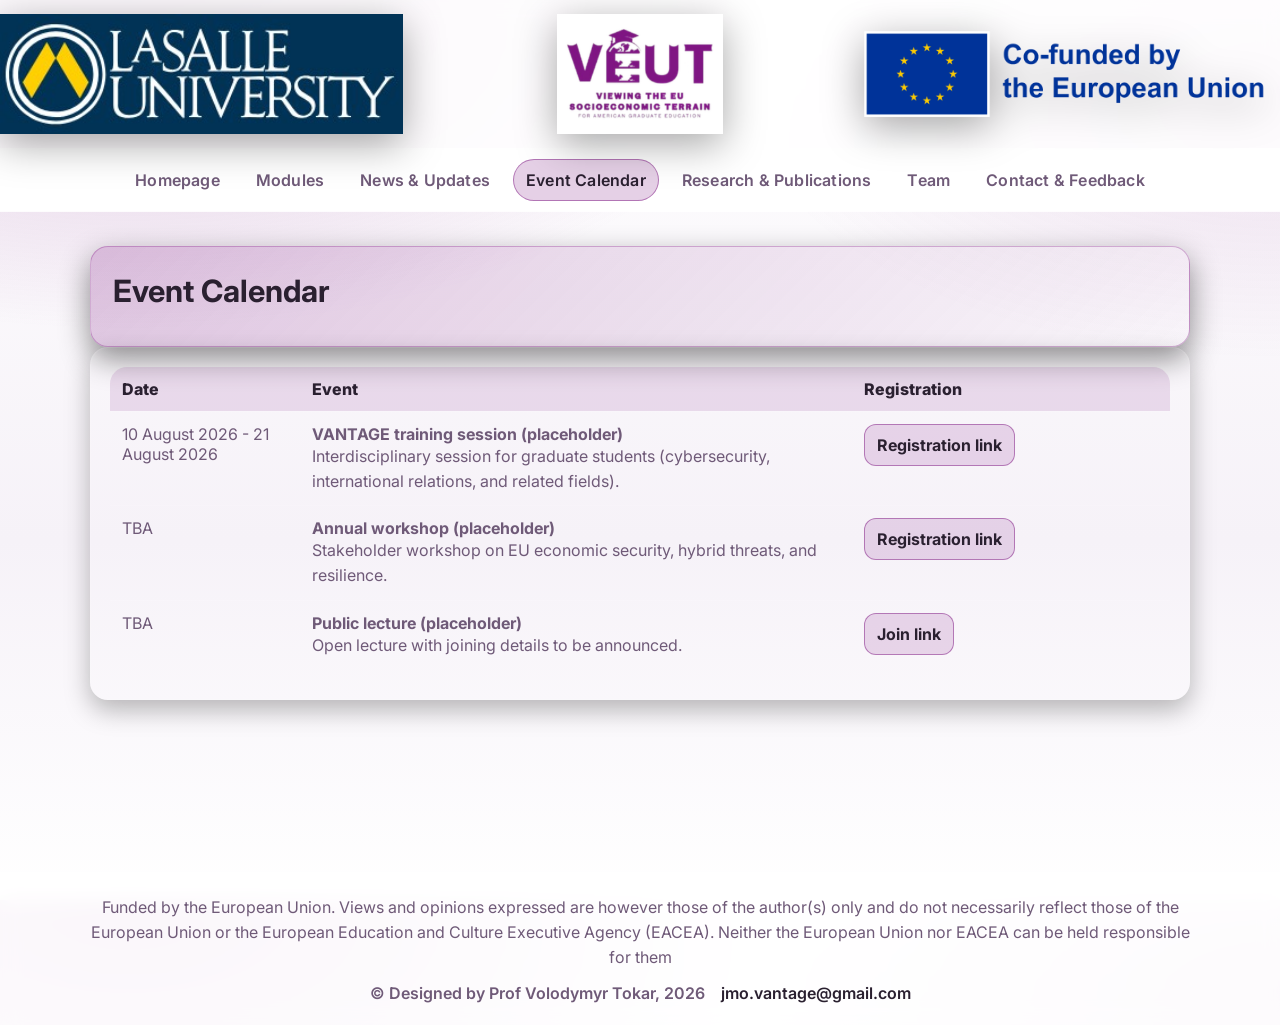
==== events.html @ 89fae19a "Update events.html" ====
<!doctype html>
<html lang="en">
<head>
  <meta charset="utf-8">
  <meta name="viewport" content="width=device-width, initial-scale=1">
  <meta name="description" content="VANTAGE project website">
  <title>Event Calendar | VANTAGE</title>
  <link rel="preconnect" href="https://fonts.googleapis.com">
  <link rel="preconnect" href="https://fonts.gstatic.com" crossorigin>
  <link href="https://fonts.googleapis.com/css2?family=Inter:wght@400;600;700&display=swap" rel="stylesheet">
  <link rel="stylesheet" href="assets/css/style.css">
</head>
<body>
  <a class="skip-link" href="#main">Skip to content</a>

  <header class="site-header" role="banner">
    <div class="logo-bar">
      <div class="logo-slot">
        <img src="assets/img/lasalle-logo.jpg" alt="La Salle University logo" class="logo-img logo-img--wide">
      </div>
      <div class="logo-slot logo-slot--center">
        <img src="assets/img/vantage-logo.png" alt="VANTAGE project logo" class="logo-img">
      </div>
      <div class="logo-slot logo-slot--right">
        <img src="assets/img/eu-cofunded.png" alt="Co-funded by the European Union" class="logo-img logo-img--wide">
      </div>
    </div>

    <nav class="top-nav" aria-label="Primary">
      <div class="nav__inner">
        <button class="nav__toggle" type="button" aria-expanded="false" aria-controls="navMenu">
          <span class="nav__toggle-lines" aria-hidden="true"></span>
          <span class="nav__toggle-text">Menu</span>
        </button>
        <div class="nav__menu" id="navMenu">
          <a class="nav__link" href="index.html">Homepage</a>
<a class="nav__link" href="modules.html">Modules</a>
<a class="nav__link" href="news.html">News & Updates</a>
<a class="nav__link is-active" href="events.html">Event Calendar</a>
<a class="nav__link" href="research.html">Research & Publications</a>
<a class="nav__link" href="team.html">Team</a>
<a class="nav__link" href="contact.html">Contact & Feedback</a>
        </div>
      </div>
    </nav>
  </header>

  <main id="main" class="main" role="main">
    <div class="container">
      
<section class="hero">
  <h1>Event Calendar</h1>
  <p class="subtitle">
    
  </p>
</section>

<div class="card">
  <table class="table" aria-label="Event list">
    <thead>
      <tr>
        <th style="width: 18%;">Date</th>
        <th style="width: 52%;">Event</th>
        <th style="width: 30%;">Registration</th>
      </tr>
    </thead>
    <tbody>
      <tr>
        <td>10 August 2026 - 21 August 2026</td>
        <td><strong>VANTAGE training session (placeholder)</strong><br><span class="small-note">Interdisciplinary session for graduate students (cybersecurity, international relations, and related fields).</span></td>
        <td><a class="btn" href="https://forms.gle/H6Cnt5Vc8naiUprv8" target="_blank">Registration link</a></td>
      </tr>
      <tr>
        <td>TBA</td>
        <td><strong>Annual workshop (placeholder)</strong><br><span class="small-note">Stakeholder workshop on EU economic security, hybrid threats, and resilience.</span></td>
        <td><a class="btn" href="#" onclick="return false;">Registration link</a></td>
      </tr>
      <tr>
        <td>TBA</td>
        <td><strong>Public lecture (placeholder)</strong><br><span class="small-note">Open lecture with joining details to be announced.</span></td>
        <td><a class="btn" href="#" onclick="return false;">Join link</a></td>
      </tr>
    </tbody>
  </table>
  <p class="small-note">
    
  </p>
</div>

    </div>
  </main>

  <footer class="site-footer" role="contentinfo">
    <div class="container">
      <p class="disclaimer">Funded by the European Union. Views and opinions expressed are however those of the author(s) only and do not necessarily reflect those of the European Union or the European Education and Culture Executive Agency (EACEA). Neither the European Union nor EACEA can be held responsible for them</p>
      <div class="footer-meta">
        <p class="footer-copy">© Designed by Prof Volodymyr Tokar, 2026</p>
        <p class="footer-email"><a href="mailto:jmo.vantage@gmail.com">jmo.vantage@gmail.com</a></p>
      </div>
    </div>
  </footer>

  <script src="assets/js/main.js" defer></script>
</body>
</html>
---- assets/css/style.css ----
:root{
  --magenta:#892A8D;
  --magenta-2: rgba(137,42,141,0.28);
  --magenta-3: rgba(137,42,141,0.14);
  --bg:#f6f2f8;
  --panel:#ffffff;
  --panel-2:#faf7fb;
  --text:#2a2030;
  --muted:#6f5a78;
  --line: rgba(255,255,255,0.10);
  --shadow: 0 12px 30px rgba(0,0,0,0.45);
  --radius: 18px;
  --maxw: 1100px;
}

*{ box-sizing:border-box; }
html,body{ height:100%; }
body{
  margin:0;
  font-family: Inter, system-ui, -apple-system, Segoe UI, Roboto, Arial, sans-serif;
  color: var(--text);
  background:
    radial-gradient(1200px 600px at 10% 0%, var(--magenta-2), transparent 55%),
    radial-gradient(900px 450px at 100% 10%, var(--magenta-3), transparent 60%),
    linear-gradient(180deg, #ffffff 0%, var(--bg) 60%, #ffffff 100%);
}

a{ color: var(--text); text-decoration: none; }
a:hover{ text-decoration: underline; }
a:focus-visible, button:focus-visible, input:focus-visible, textarea:focus-visible{
  outline: 3px solid rgba(137,42,141,0.75);
  outline-offset: 2px;
  border-radius: 10px;
}

.skip-link{
  position:absolute;
  left:-999px;
  top:auto;
  width:1px;height:1px;
  overflow:hidden;
}
.skip-link:focus{
  left:16px; top:16px;
  width:auto;height:auto;
  padding:10px 12px;
  background: var(--panel);
  border:1px solid var(--line);
  border-radius: 12px;
  z-index: 9999;
}

.container{
  width: min(var(--maxw), calc(100% - 32px));
  margin: 0 auto;
}

.site-header{
  position: sticky;
  top: 0;
  z-index: 1000;
  background: rgba(255,255,255,0.85);
  backdrop-filter: blur(10px);
  border-bottom: 1px solid var(--line);
}

.logo-bar{
  display:grid;
  grid-template-columns: 1fr 1fr 1fr;
  gap: 10px;
  align-items:center;
  padding: 14px 0;
}
.logo-slot{
  display:flex;
  align-items:center;
  justify-content:flex-start;
}
.logo-slot--center{ justify-content:center; }
.logo-slot--right{ justify-content:flex-end; }

.logo-img{
  height: 120px;
  width: auto;
  max-width: 100%;
  object-fit: contain;
  filter: drop-shadow(0 10px 20px rgba(0,0,0,0.35));
}
.logo-img--wide{ height: 120px; }

.top-nav{
  border-top: 1px solid var(--line);
  background: rgba(255,255,255,0.9);
}
.nav__inner{
  width: min(var(--maxw), calc(100% - 32px));
  margin: 0 auto;
  display:flex;
  align-items:center;
  justify-content: space-between;
  gap: 12px;
  padding: 10px 0;
}
.nav__toggle{
  display:none;
  align-items:center;
  gap: 10px;
  background: transparent;
  border: 1px solid var(--line);
  color: var(--text);
  padding: 10px 12px;
  border-radius: 999px;
  cursor:pointer;
}
.nav__toggle-lines{
  width: 18px;
  height: 12px;
  display:inline-block;
  position: relative;
}
.nav__toggle-lines::before,
.nav__toggle-lines::after{
  content:"";
  position:absolute;
  left:0;
  right:0;
  height:2px;
  background: var(--text);
  border-radius: 999px;
}
.nav__toggle-lines::before{ top:0; }
.nav__toggle-lines::after{ bottom:0; }
.nav__toggle-text{ font-weight:600; font-size: 0.95rem; }

.nav__menu{
  display:flex;
  flex-wrap: wrap;
  gap: 10px;
  align-items:center;
  justify-content:center;
  width: 100%;
}
.nav__link{
  display:inline-flex;
  align-items:center;
  justify-content:center;
  padding: 10px 12px;
  border-radius: 999px;
  border: 1px solid transparent;
  color: var(--muted);
  font-weight: 600;
  letter-spacing: 0.2px;
  transition: transform .12s ease, background .12s ease, border-color .12s ease, color .12s ease;
}
.nav__link:hover{
  text-decoration:none;
  background: rgba(137,42,141,0.16);
  border-color: rgba(137,42,141,0.40);
  color: var(--text);
  transform: translateY(-1px);
}
.nav__link.is-active{
  background: rgba(137,42,141,0.22);
  border-color: rgba(137,42,141,0.55);
  color: var(--text);
}

.main{
  padding: 34px 0 46px;
  min-height: calc(100vh - 240px);
}

.hero{
  background: linear-gradient(135deg, rgba(137,42,141,0.25), rgba(255,255,255,0.04));
  border: 1px solid rgba(137,42,141,0.35);
  border-radius: var(--radius);
  padding: 26px 22px;
  box-shadow: var(--shadow);
}
.hero h1{
  margin:0 0 10px;
  font-size: clamp(1.35rem, 2.4vw, 2.1rem);
  line-height: 1.2;
}
.hero .subtitle{
  margin: 0;
  color: var(--muted);
  font-size: 1.02rem;
  line-height: 1.55;
}
.badges{
  display:flex;
  flex-wrap: wrap;
  gap: 10px;
  margin-top: 14px;
}
.badge{
  display:inline-flex;
  padding: 8px 10px;
  border-radius: 999px;
  border: 1px solid var(--line);
  background: rgba(255,255,255,0.03);
  color: var(--muted);
  font-weight: 600;
  font-size: 0.9rem;
}

.grid{
  display:grid;
  grid-template-columns: repeat(12, 1fr);
  gap: 16px;
  margin-top: 16px;
}
.card{
  grid-column: span 12;
  background: rgba(255,255,255,0.03);
  border: 1px solid var(--line);
  border-radius: var(--radius);
  padding: 18px 18px;
  box-shadow: 0 10px 26px rgba(0,0,0,0.28);
}
.card h2{
  margin: 0 0 10px;
  font-size: 1.2rem;
}
.card p{ margin: 0 0 10px; color: var(--muted); line-height: 1.6; }
.card ul{ margin: 10px 0 0 18px; color: var(--muted); line-height: 1.6; }

@media (min-width: 880px){
  .card.span-6{ grid-column: span 6; }
  .card.span-7{ grid-column: span 7; }
  .card.span-5{ grid-column: span 5; }
  .card.span-4{ grid-column: span 4; }
  .card.span-8{ grid-column: span 8; }
}

.section-title{
  margin: 26px 0 12px;
  font-size: 1.25rem;
}

.hr{
  border: none;
  height: 1px;
  background: var(--line);
  margin: 18px 0;
}

.btn-row{
  display:flex;
  flex-wrap: wrap;
  gap: 10px;
  margin-top: 12px;
}
.btn{
  display:inline-flex;
  align-items:center;
  justify-content:center;
  padding: 10px 12px;
  border-radius: 12px;
  border: 1px solid rgba(137,42,141,0.55);
  background: rgba(137,42,141,0.16);
  color: var(--text);
  font-weight: 700;
  cursor:pointer;
  transition: transform .12s ease, background .12s ease, border-color .12s ease;
}
.btn:hover{
  text-decoration:none;
  transform: translateY(-1px);
  background: rgba(137,42,141,0.24);
  border-color: rgba(137,42,141,0.75);
}

.pill{
  display:inline-flex;
  align-items:center;
  gap: 8px;
  padding: 9px 12px;
  border-radius: 999px;
  border: 1px solid var(--line);
  background: rgba(255,255,255,0.03);
  color: var(--muted);
  font-weight: 600;
}

.accordion{
  display:flex;
  flex-direction: column;
  gap: 12px;
}
.acc-item{
  border: 1px solid var(--line);
  border-radius: var(--radius);
  background: rgba(255,255,255,0.03);
  overflow:hidden;
}
.acc-btn{
  width:100%;
  text-align:left;
  background: transparent;
  border: none;
  color: var(--text);
  padding: 16px 16px;
  cursor:pointer;
  display:flex;
  align-items:flex-start;
  justify-content: space-between;
  gap: 12px;
}
.acc-title{
  font-weight: 800;
  letter-spacing: 0.2px;
}
.acc-meta{
  color: var(--muted);
  font-weight: 600;
  margin-top: 6px;
}
.acc-icon{
  flex: 0 0 auto;
  width: 34px;
  height: 34px;
  border-radius: 999px;
  border: 1px solid rgba(137,42,141,0.55);
  background: rgba(137,42,141,0.14);
  display:grid;
  place-items:center;
}
.acc-panel{
  padding: 0 16px 16px;
  color: var(--muted);
  line-height: 1.6;
  display:none;
}
.acc-item.is-open .acc-panel{ display:block; }
.acc-item.is-open .acc-icon{ background: rgba(137,42,141,0.22); }

.kv{
  display:grid;
  grid-template-columns: 1fr;
  gap: 10px;
}
.kv .key{ color: var(--muted); font-weight: 700; }
.kv .val{ color: var(--text); font-weight: 600; }

.table{
  width:100%;
  border-collapse: collapse;
  border: 1px solid var(--line);
  border-radius: var(--radius);
  overflow:hidden;
}
.table th, .table td{
  padding: 12px 12px;
  border-bottom: 1px solid var(--line);
  vertical-align: top;
}
.table th{
  text-align:left;
  color: var(--text);
  background: rgba(137,42,141,0.14);
  font-weight: 800;
}
.table td{ color: var(--muted); }
.table tr:last-child td{ border-bottom: none; }

.profile{
  display:grid;
  grid-template-columns: 100px 1fr;
  gap: 14px;
  align-items:start;
}
.profile img{
  width: 100px;
  height: 100px;
  border-radius: 18px;
  object-fit: cover;
  border: 1px solid rgba(255,255,255,0.16);
  box-shadow: 0 10px 24px rgba(0,0,0,0.25);
}
.profile h3{ margin:0 0 6px; }
.profile p{ margin:0 0 10px; color: var(--muted); line-height: 1.6; }

.form{
  display:grid;
  gap: 12px;
  margin-top: 10px;
}
.field label{
  display:block;
  margin-bottom: 6px;
  color: var(--muted);
  font-weight: 700;
}
.field input, .field textarea{
  width:100%;
  padding: 12px 12px;
  border-radius: 14px;
  border: 1px solid var(--line);
  background: rgba(255,255,255,0.03);
  color: var(--text);
}
.field textarea{ min-height: 140px; resize: vertical; }

.site-footer{
  border-top: 1px solid var(--line);
  background: rgba(255,255,255,0.85);
  backdrop-filter: blur(10px);
  padding: 22px 0;
}
.disclaimer{
  margin:0 0 14px;
  color: var(--muted);
  line-height: 1.55;
  text-align:center;
}
.footer-meta{
  display:flex;
  flex-wrap: wrap;
  justify-content: center;
  gap: 16px;
  align-items:center;
}
.footer-copy, .footer-email{
  margin:0;
  color: var(--muted);
  font-weight: 600;
}
.footer-email a{ color: var(--text); text-decoration: none; }
.footer-email a:hover{ text-decoration: underline; }

@media (max-width: 820px){
  .logo-img{ height: 96px; }
  .logo-img--wide{ height: 96px; }
  .nav__toggle{ display:inline-flex; }
  .nav__menu{
    display:none;
    width: 100%;
    padding-top: 10px;
    justify-content:flex-start;
  }
  .nav__menu.is-open{ display:flex; }
  .nav__inner{ flex-wrap: wrap; }
}

.small-note{ color: var(--muted); margin-top: 8px; line-height: 1.55; }
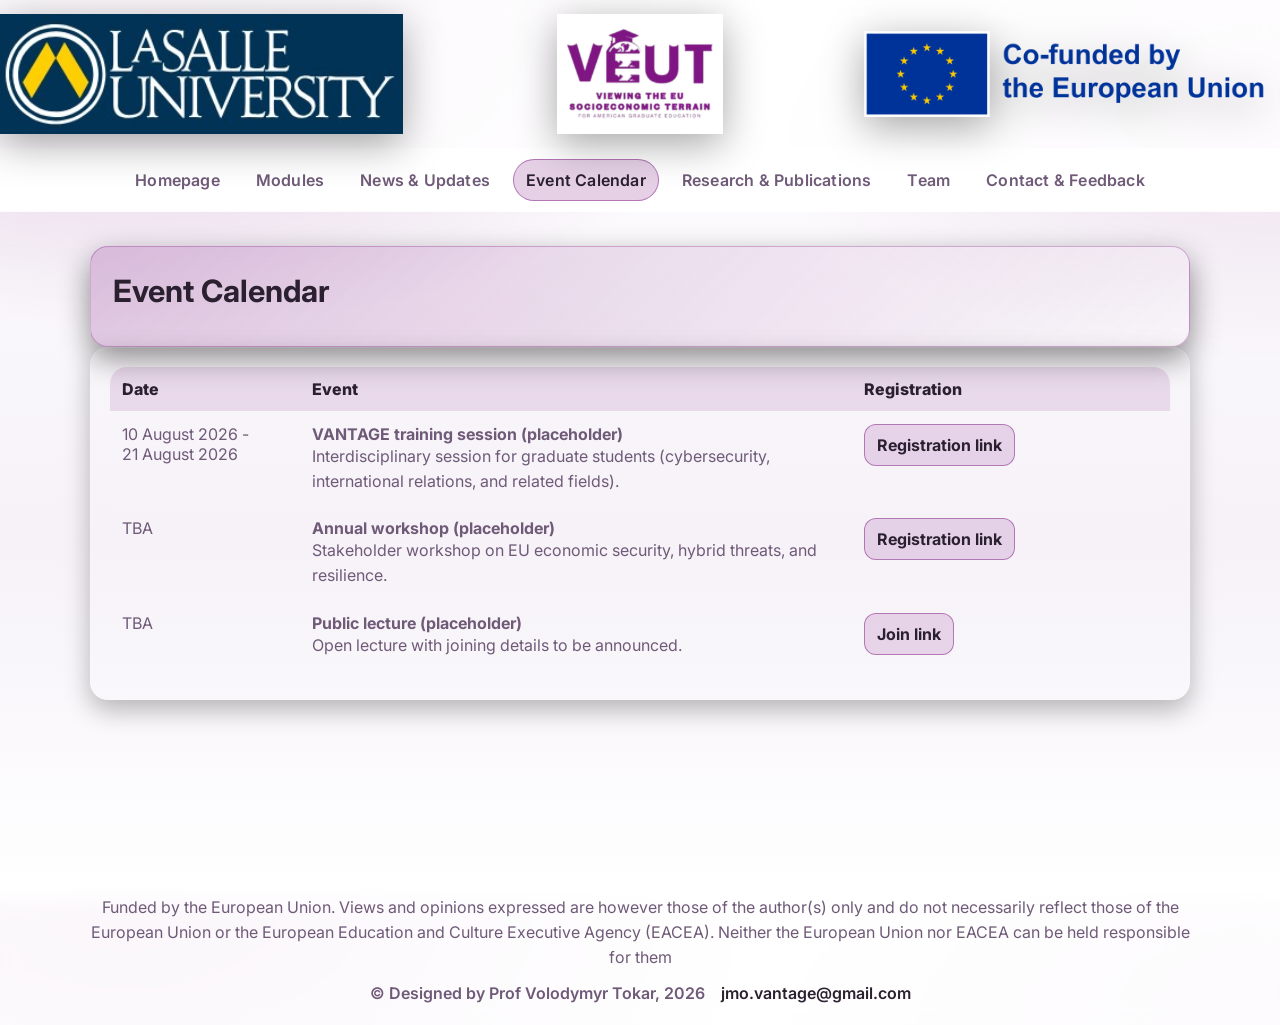
==== commit ccf67ca7: "Update events.html" ====
--- a/events.html
+++ b/events.html
@@ -66,7 +66,7 @@
     </thead>
     <tbody>
       <tr>
-        <td>10 August 2026 - 21 August 2026</td>
+        <td>10 August 2026 -<br>21 August 2026</td>
         <td><strong>VANTAGE training session (placeholder)</strong><br><span class="small-note">Interdisciplinary session for graduate students (cybersecurity, international relations, and related fields).</span></td>
         <td><a class="btn" href="https://forms.gle/H6Cnt5Vc8naiUprv8" target="_blank">Registration link</a></td>
       </tr>
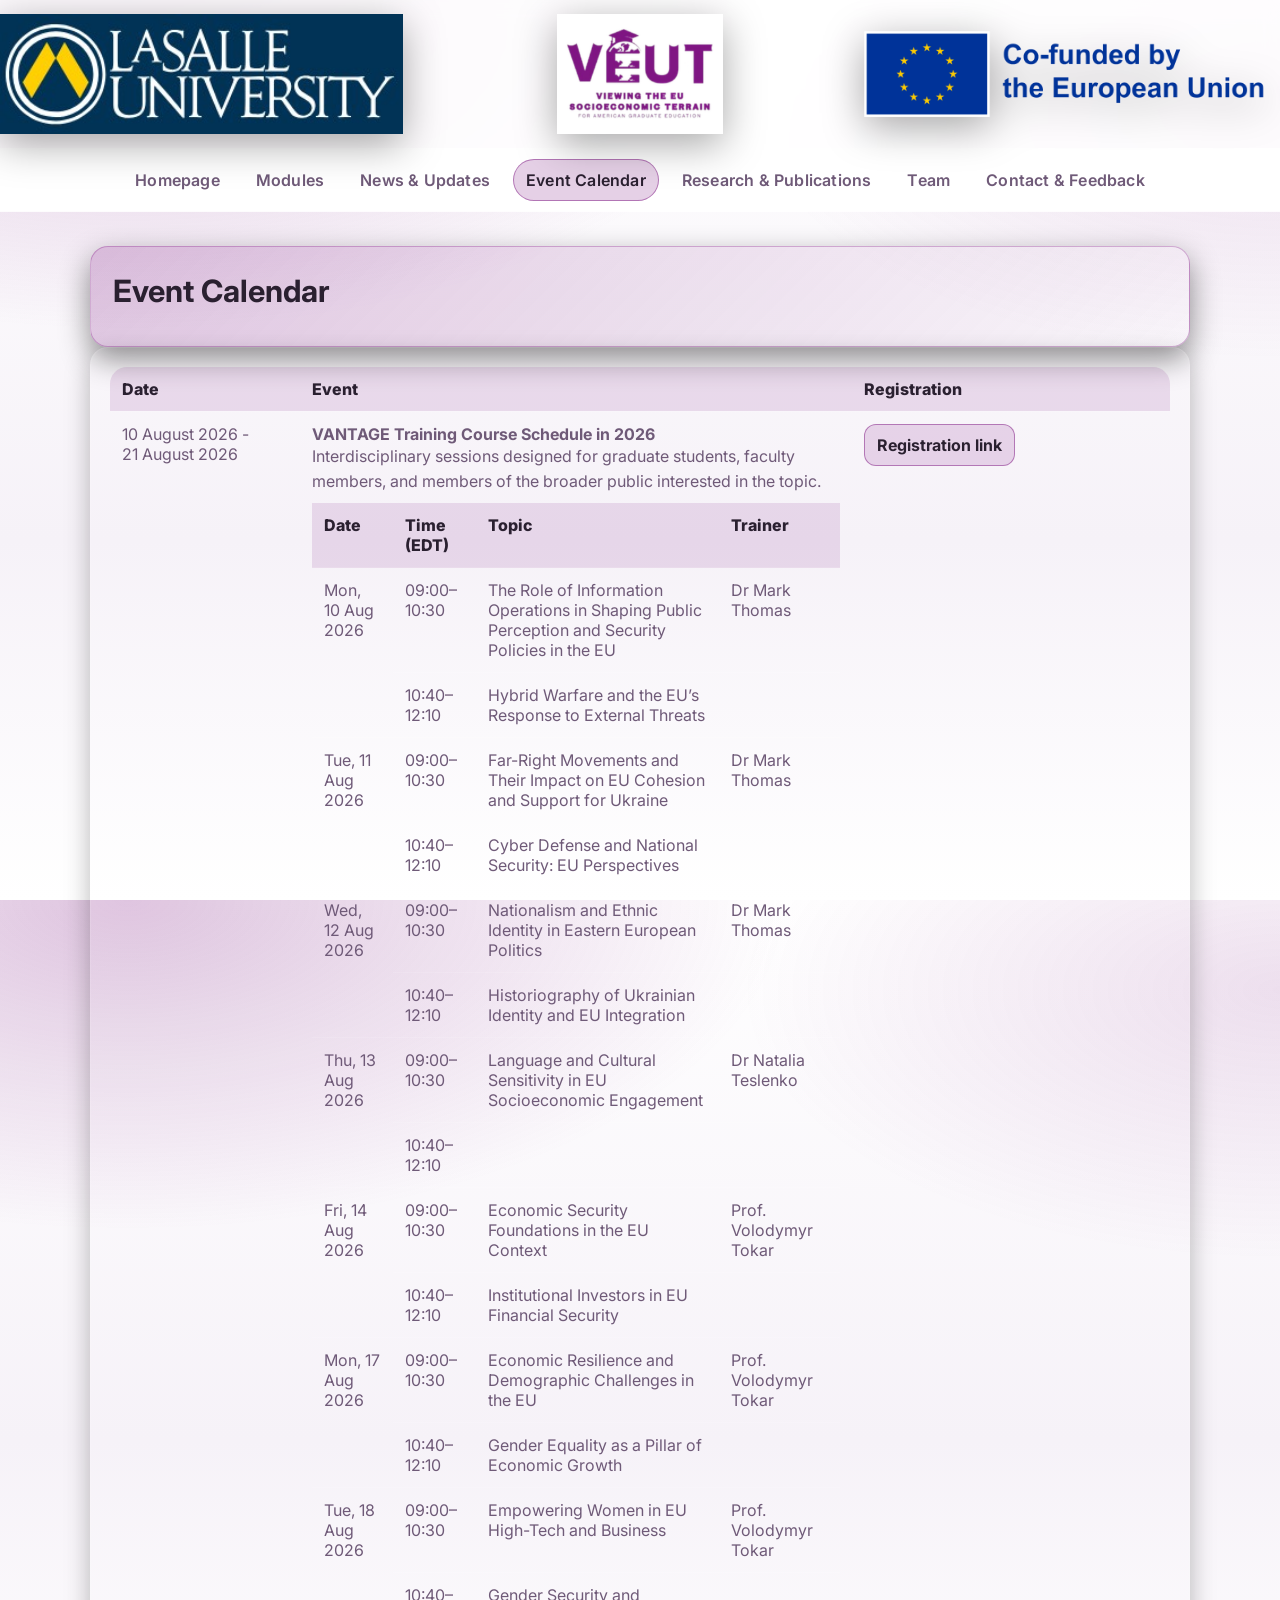
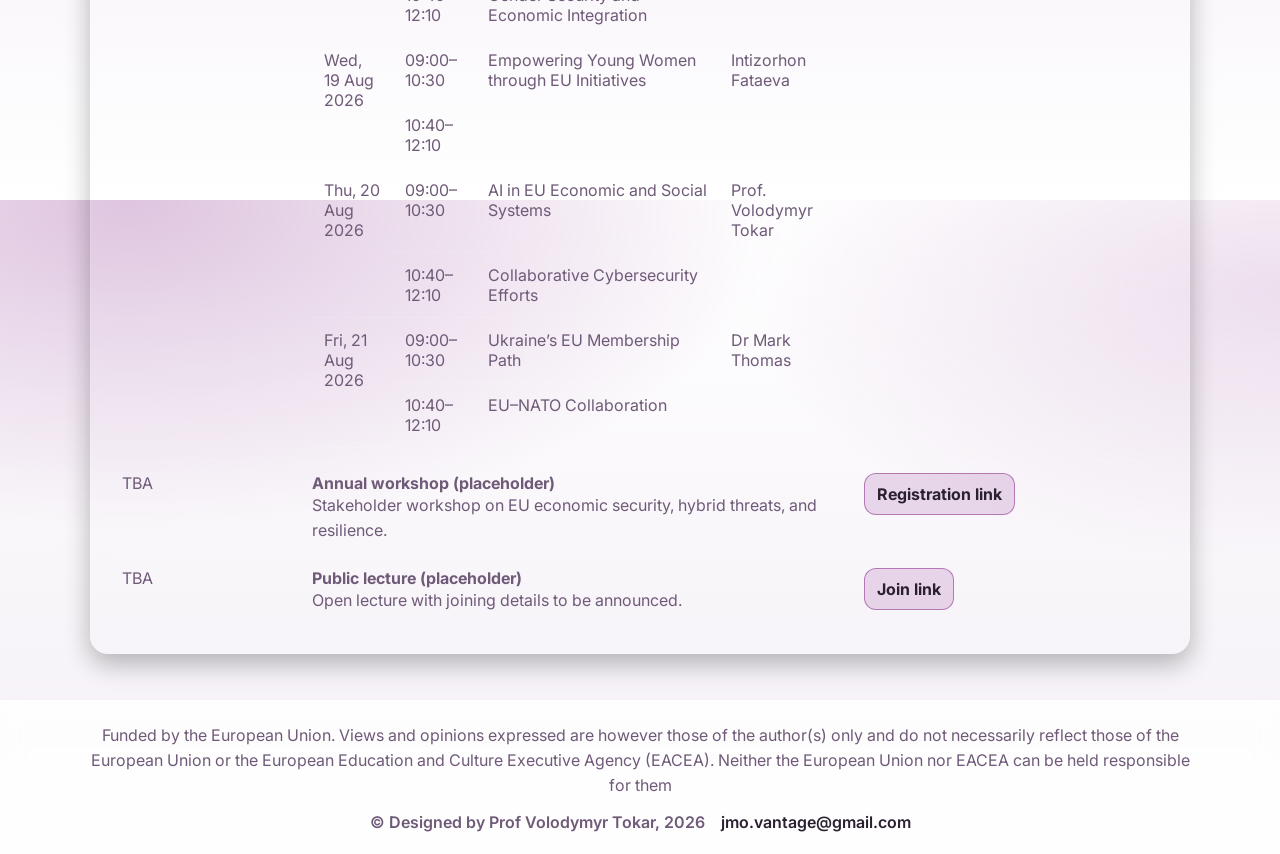
==== commit 0ed79715: "Update events.html" ====
--- a/events.html
+++ b/events.html
@@ -67,7 +67,141 @@
     <tbody>
       <tr>
         <td>10 August 2026 -<br>21 August 2026</td>
-        <td><strong>VANTAGE training session (placeholder)</strong><br><span class="small-note">Interdisciplinary session for graduate students (cybersecurity, international relations, and related fields).</span></td>
+        <td>
+  <strong>VANTAGE Training Course Schedule in 2026</strong><br>
+  <span class="small-note">Interdisciplinary sessions designed for graduate students, faculty members, and members of the broader public interested in the topic.</span>
+
+  <table style="width:100%; margin-top:10px; border-collapse:collapse;">
+    <tr>
+      <th>Date</th>
+      <th>Time (EDT)</th>
+      <th>Topic</th>
+      <th>Trainer</th>
+    </tr>
+
+    <tr>
+      <td rowspan="2">Mon, 10 Aug 2026</td>
+      <td>09:00–10:30</td>
+      <td>The Role of Information Operations in Shaping Public Perception and Security Policies in the EU</td>
+      <td>Dr Mark Thomas</td>
+    </tr>
+    <tr>
+      <td>10:40–12:10</td>
+      <td>Hybrid Warfare and the EU’s Response to External Threats</td>
+      <td></td>
+    </tr>
+
+    <tr>
+      <td rowspan="2">Tue, 11 Aug 2026</td>
+      <td>09:00–10:30</td>
+      <td>Far-Right Movements and Their Impact on EU Cohesion and Support for Ukraine</td>
+      <td>Dr Mark Thomas</td>
+    </tr>
+    <tr>
+      <td>10:40–12:10</td>
+      <td>Cyber Defense and National Security: EU Perspectives</td>
+      <td></td>
+    </tr>
+
+    <tr>
+      <td rowspan="2">Wed, 12 Aug 2026</td>
+      <td>09:00–10:30</td>
+      <td>Nationalism and Ethnic Identity in Eastern European Politics</td>
+      <td>Dr Mark Thomas</td>
+    </tr>
+    <tr>
+      <td>10:40–12:10</td>
+      <td>Historiography of Ukrainian Identity and EU Integration</td>
+      <td></td>
+    </tr>
+
+    <tr>
+      <td rowspan="2">Thu, 13 Aug 2026</td>
+      <td>09:00–10:30</td>
+      <td>Language and Cultural Sensitivity in EU Socioeconomic Engagement</td>
+      <td>Dr Natalia Teslenko</td>
+    </tr>
+    <tr>
+      <td>10:40–12:10</td>
+      <td></td>
+      <td></td>
+    </tr>
+
+    <tr>
+      <td rowspan="2">Fri, 14 Aug 2026</td>
+      <td>09:00–10:30</td>
+      <td>Economic Security Foundations in the EU Context</td>
+      <td>Prof. Volodymyr Tokar</td>
+    </tr>
+    <tr>
+      <td>10:40–12:10</td>
+      <td>Institutional Investors in EU Financial Security</td>
+      <td></td>
+    </tr>
+
+    <tr>
+      <td rowspan="2">Mon, 17 Aug 2026</td>
+      <td>09:00–10:30</td>
+      <td>Economic Resilience and Demographic Challenges in the EU</td>
+      <td>Prof. Volodymyr Tokar</td>
+    </tr>
+    <tr>
+      <td>10:40–12:10</td>
+      <td>Gender Equality as a Pillar of Economic Growth</td>
+      <td></td>
+    </tr>
+
+    <tr>
+      <td rowspan="2">Tue, 18 Aug 2026</td>
+      <td>09:00–10:30</td>
+      <td>Empowering Women in EU High-Tech and Business</td>
+      <td>Prof. Volodymyr Tokar</td>
+    </tr>
+    <tr>
+      <td>10:40–12:10</td>
+      <td>Gender Security and Economic Integration</td>
+      <td></td>
+    </tr>
+
+    <tr>
+      <td rowspan="2">Wed, 19 Aug 2026</td>
+      <td>09:00–10:30</td>
+      <td>Empowering Young Women through EU Initiatives</td>
+      <td>Intizorhon Fataeva</td>
+    </tr>
+    <tr>
+      <td>10:40–12:10</td>
+      <td></td>
+      <td></td>
+    </tr>
+
+    <tr>
+      <td rowspan="2">Thu, 20 Aug 2026</td>
+      <td>09:00–10:30</td>
+      <td>AI in EU Economic and Social Systems</td>
+      <td>Prof. Volodymyr Tokar</td>
+    </tr>
+    <tr>
+      <td>10:40–12:10</td>
+      <td>Collaborative Cybersecurity Efforts</td>
+      <td></td>
+    </tr>
+
+    <tr>
+      <td rowspan="2">Fri, 21 Aug 2026</td>
+      <td>09:00–10:30</td>
+      <td>Ukraine’s EU Membership Path</td>
+      <td>Dr Mark Thomas</td>
+    </tr>
+    <tr>
+      <td>10:40–12:10</td>
+      <td>EU–NATO Collaboration</td>
+      <td></td>
+    </tr>
+
+  </table>
+</td>
+     
         <td><a class="btn" href="https://forms.gle/H6Cnt5Vc8naiUprv8" target="_blank">Registration link</a></td>
       </tr>
       <tr>
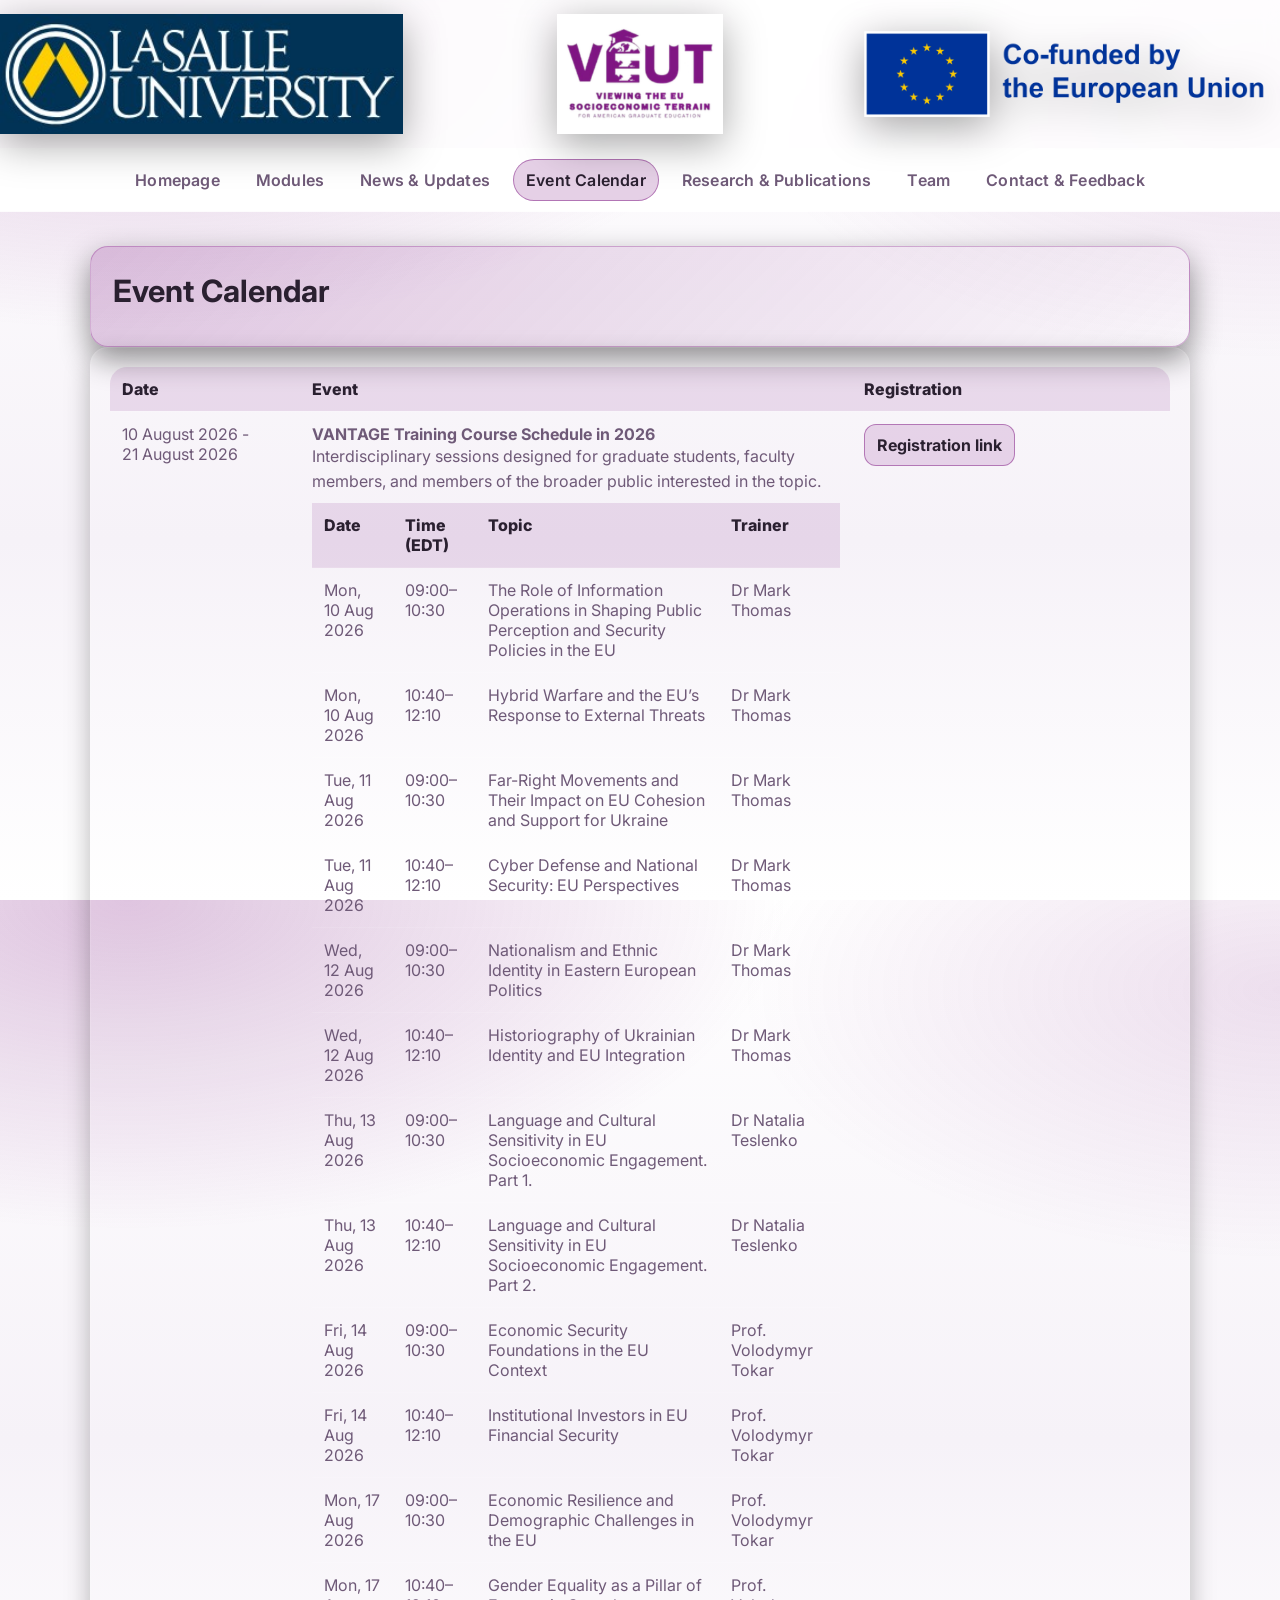
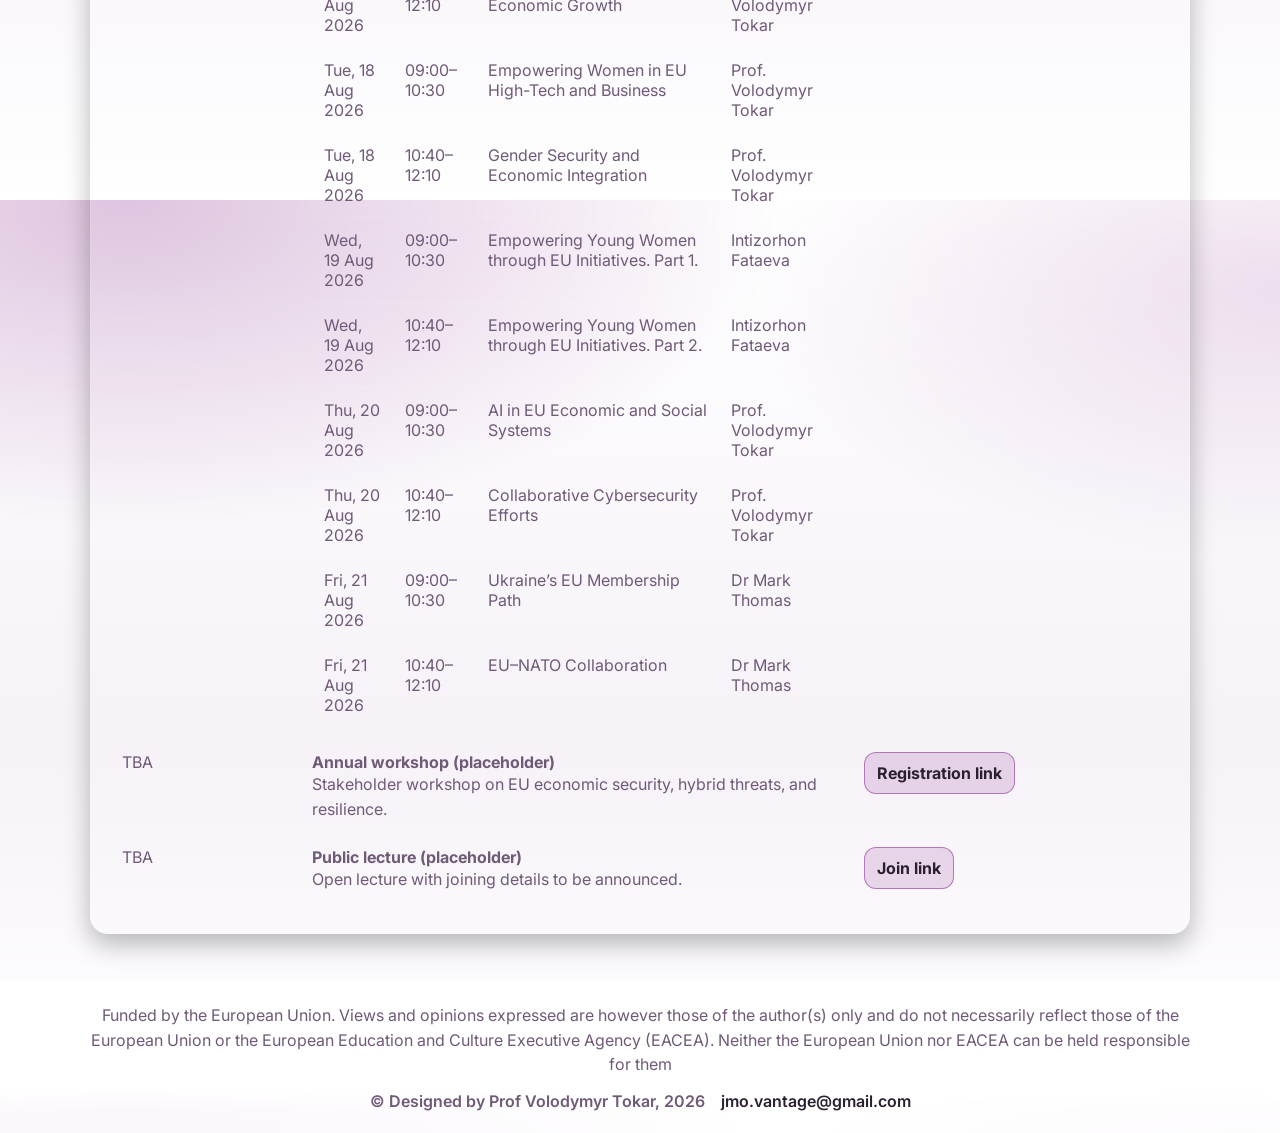
==== commit 65336580: "Update events.html" ====
--- a/events.html
+++ b/events.html
@@ -80,123 +80,133 @@
     </tr>
 
     <tr>
-      <td rowspan="2">Mon, 10 Aug 2026</td>
+      <td>Mon, 10 Aug 2026</td>
       <td>09:00–10:30</td>
       <td>The Role of Information Operations in Shaping Public Perception and Security Policies in the EU</td>
       <td>Dr Mark Thomas</td>
     </tr>
     <tr>
+      <td>Mon, 10 Aug 2026</td>
       <td>10:40–12:10</td>
       <td>Hybrid Warfare and the EU’s Response to External Threats</td>
-      <td></td>
-    </tr>
-
-    <tr>
-      <td rowspan="2">Tue, 11 Aug 2026</td>
+      <td>Dr Mark Thomas</td>
+    </tr>
+
+    <tr>
+      <td>Tue, 11 Aug 2026</td>
       <td>09:00–10:30</td>
       <td>Far-Right Movements and Their Impact on EU Cohesion and Support for Ukraine</td>
       <td>Dr Mark Thomas</td>
     </tr>
     <tr>
+      <td>Tue, 11 Aug 2026</td>
       <td>10:40–12:10</td>
       <td>Cyber Defense and National Security: EU Perspectives</td>
-      <td></td>
-    </tr>
-
-    <tr>
-      <td rowspan="2">Wed, 12 Aug 2026</td>
+      <td>Dr Mark Thomas</td>
+    </tr>
+
+    <tr>
+      <td>Wed, 12 Aug 2026</td>
       <td>09:00–10:30</td>
       <td>Nationalism and Ethnic Identity in Eastern European Politics</td>
       <td>Dr Mark Thomas</td>
     </tr>
     <tr>
+      <td>Wed, 12 Aug 2026</td>
       <td>10:40–12:10</td>
       <td>Historiography of Ukrainian Identity and EU Integration</td>
-      <td></td>
-    </tr>
-
-    <tr>
-      <td rowspan="2">Thu, 13 Aug 2026</td>
-      <td>09:00–10:30</td>
-      <td>Language and Cultural Sensitivity in EU Socioeconomic Engagement</td>
+      <td>Dr Mark Thomas</td>
+    </tr>
+
+    <tr>
+      <td>Thu, 13 Aug 2026</td>
+      <td>09:00–10:30</td>
+      <td>Language and Cultural Sensitivity in EU Socioeconomic Engagement. Part 1. </td>
       <td>Dr Natalia Teslenko</td>
     </tr>
     <tr>
-      <td>10:40–12:10</td>
-      <td></td>
-      <td></td>
-    </tr>
-
-    <tr>
-      <td rowspan="2">Fri, 14 Aug 2026</td>
+      <td>Thu, 13 Aug 2026</td>
+      <td>10:40–12:10</td>
+      <td>Language and Cultural Sensitivity in EU Socioeconomic Engagement. Part 2.</td>
+      <td>Dr Natalia Teslenko</td>
+    </tr>
+
+    <tr>
+      <td>Fri, 14 Aug 2026</td>
       <td>09:00–10:30</td>
       <td>Economic Security Foundations in the EU Context</td>
       <td>Prof. Volodymyr Tokar</td>
     </tr>
     <tr>
+      <td>Fri, 14 Aug 2026</td>
       <td>10:40–12:10</td>
       <td>Institutional Investors in EU Financial Security</td>
-      <td></td>
-    </tr>
-
-    <tr>
-      <td rowspan="2">Mon, 17 Aug 2026</td>
+      <td>Prof. Volodymyr Tokar</td>
+    </tr>
+
+    <tr>
+      <td>Mon, 17 Aug 2026</td>
       <td>09:00–10:30</td>
       <td>Economic Resilience and Demographic Challenges in the EU</td>
       <td>Prof. Volodymyr Tokar</td>
     </tr>
     <tr>
+      <td>Mon, 17 Aug 2026</td>
       <td>10:40–12:10</td>
       <td>Gender Equality as a Pillar of Economic Growth</td>
-      <td></td>
-    </tr>
-
-    <tr>
-      <td rowspan="2">Tue, 18 Aug 2026</td>
+      <td>Prof. Volodymyr Tokar</td>
+    </tr>
+
+    <tr>
+      <td>Tue, 18 Aug 2026</td>
       <td>09:00–10:30</td>
       <td>Empowering Women in EU High-Tech and Business</td>
       <td>Prof. Volodymyr Tokar</td>
     </tr>
     <tr>
+      <td>Tue, 18 Aug 2026</td>
       <td>10:40–12:10</td>
       <td>Gender Security and Economic Integration</td>
-      <td></td>
-    </tr>
-
-    <tr>
-      <td rowspan="2">Wed, 19 Aug 2026</td>
-      <td>09:00–10:30</td>
-      <td>Empowering Young Women through EU Initiatives</td>
+      <td>Prof. Volodymyr Tokar</td>
+    </tr>
+
+    <tr>
+      <td>Wed, 19 Aug 2026</td>
+      <td>09:00–10:30</td>
+      <td>Empowering Young Women through EU Initiatives. Part 1.</td>
       <td>Intizorhon Fataeva</td>
     </tr>
     <tr>
-      <td>10:40–12:10</td>
-      <td></td>
-      <td></td>
-    </tr>
-
-    <tr>
-      <td rowspan="2">Thu, 20 Aug 2026</td>
+      <td>Wed, 19 Aug 2026</td>
+      <td>10:40–12:10</td>
+      <td>Empowering Young Women through EU Initiatives. Part 2.</td>
+      <td>Intizorhon Fataeva</td>
+    </tr>
+
+    <tr>
+      <td>Thu, 20 Aug 2026</td>
       <td>09:00–10:30</td>
       <td>AI in EU Economic and Social Systems</td>
       <td>Prof. Volodymyr Tokar</td>
     </tr>
     <tr>
+      <td>Thu, 20 Aug 2026</td>
       <td>10:40–12:10</td>
       <td>Collaborative Cybersecurity Efforts</td>
-      <td></td>
-    </tr>
-
-    <tr>
-      <td rowspan="2">Fri, 21 Aug 2026</td>
+      <td>Prof. Volodymyr Tokar</td>
+    </tr>
+
+    <tr>
+      <td>Fri, 21 Aug 2026</td>
       <td>09:00–10:30</td>
       <td>Ukraine’s EU Membership Path</td>
       <td>Dr Mark Thomas</td>
     </tr>
     <tr>
+      <td>Fri, 21 Aug 2026</td>
       <td>10:40–12:10</td>
       <td>EU–NATO Collaboration</td>
-      <td></td>
+      <td>Dr Mark Thomas</td>
     </tr>
 
   </table>
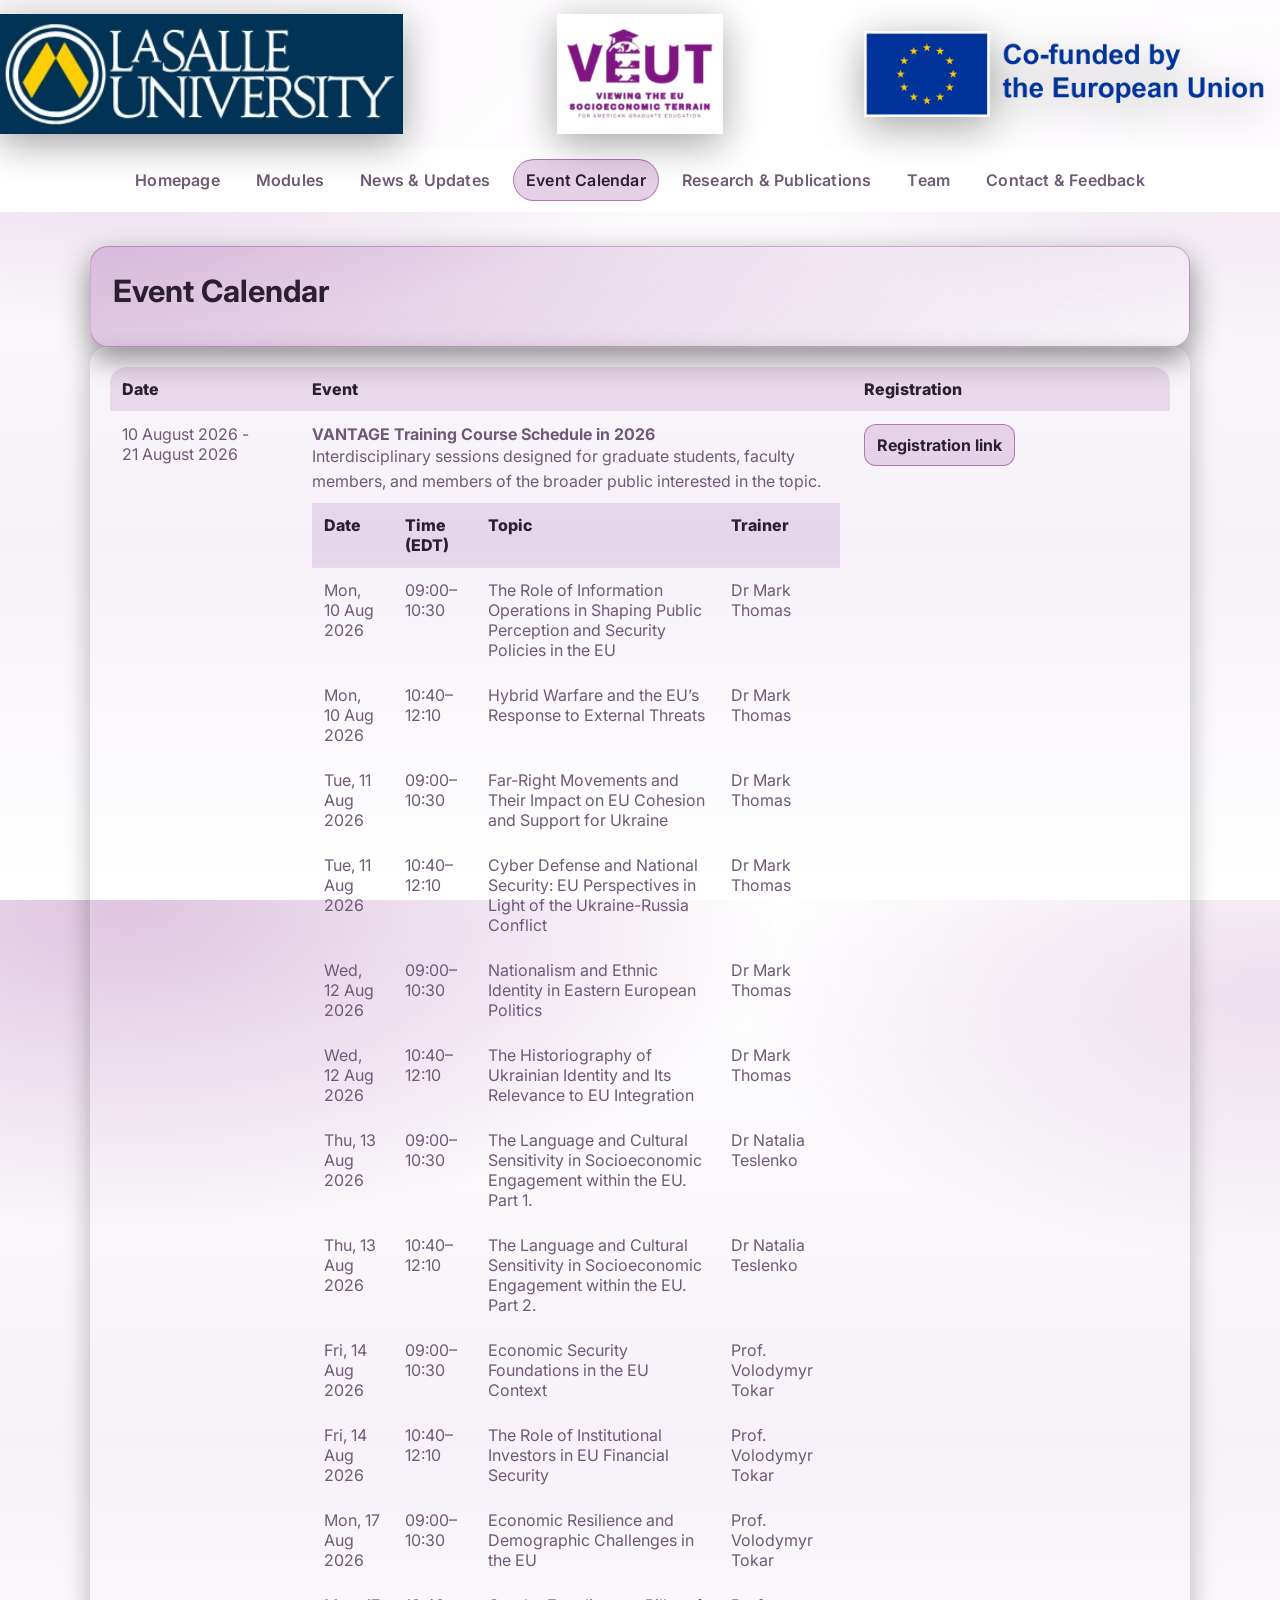
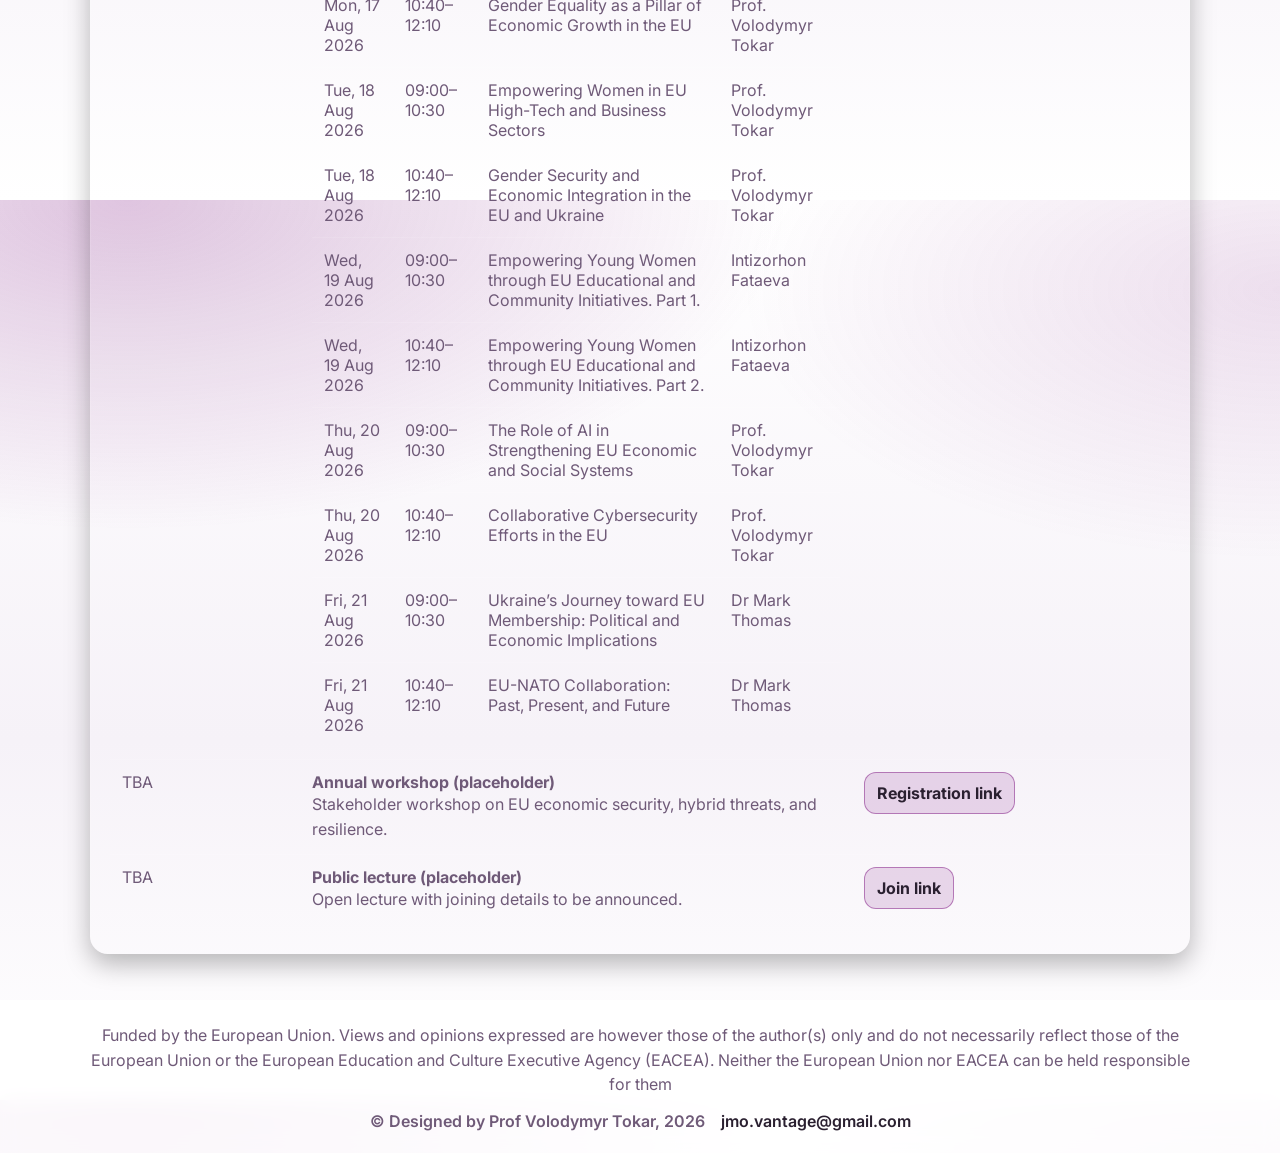
==== commit 1b82b1d7: "Update events.html" ====
--- a/events.html
+++ b/events.html
@@ -101,7 +101,7 @@
     <tr>
       <td>Tue, 11 Aug 2026</td>
       <td>10:40–12:10</td>
-      <td>Cyber Defense and National Security: EU Perspectives</td>
+      <td>Cyber Defense and National Security: EU Perspectives in Light of the Ukraine-Russia Conflict</td>
       <td>Dr Mark Thomas</td>
     </tr>
 
@@ -114,20 +114,20 @@
     <tr>
       <td>Wed, 12 Aug 2026</td>
       <td>10:40–12:10</td>
-      <td>Historiography of Ukrainian Identity and EU Integration</td>
+      <td>The Historiography of Ukrainian Identity and Its Relevance to EU Integration</td>
       <td>Dr Mark Thomas</td>
     </tr>
 
     <tr>
       <td>Thu, 13 Aug 2026</td>
       <td>09:00–10:30</td>
-      <td>Language and Cultural Sensitivity in EU Socioeconomic Engagement. Part 1. </td>
+      <td>The Language and Cultural Sensitivity in Socioeconomic Engagement within the EU. Part 1. </td>
       <td>Dr Natalia Teslenko</td>
     </tr>
     <tr>
       <td>Thu, 13 Aug 2026</td>
       <td>10:40–12:10</td>
-      <td>Language and Cultural Sensitivity in EU Socioeconomic Engagement. Part 2.</td>
+      <td>The Language and Cultural Sensitivity in Socioeconomic Engagement within the EU. Part 2.</td>
       <td>Dr Natalia Teslenko</td>
     </tr>
 
@@ -140,7 +140,7 @@
     <tr>
       <td>Fri, 14 Aug 2026</td>
       <td>10:40–12:10</td>
-      <td>Institutional Investors in EU Financial Security</td>
+      <td>The Role of Institutional Investors in EU Financial Security</td>
       <td>Prof. Volodymyr Tokar</td>
     </tr>
 
@@ -153,59 +153,59 @@
     <tr>
       <td>Mon, 17 Aug 2026</td>
       <td>10:40–12:10</td>
-      <td>Gender Equality as a Pillar of Economic Growth</td>
+      <td>Gender Equality as a Pillar of Economic Growth in the EU</td>
       <td>Prof. Volodymyr Tokar</td>
     </tr>
 
     <tr>
       <td>Tue, 18 Aug 2026</td>
       <td>09:00–10:30</td>
-      <td>Empowering Women in EU High-Tech and Business</td>
+      <td>Empowering Women in EU High-Tech and Business Sectors</td>
       <td>Prof. Volodymyr Tokar</td>
     </tr>
     <tr>
       <td>Tue, 18 Aug 2026</td>
       <td>10:40–12:10</td>
-      <td>Gender Security and Economic Integration</td>
+      <td>Gender Security and Economic Integration in the EU and Ukraine</td>
       <td>Prof. Volodymyr Tokar</td>
     </tr>
 
     <tr>
       <td>Wed, 19 Aug 2026</td>
       <td>09:00–10:30</td>
-      <td>Empowering Young Women through EU Initiatives. Part 1.</td>
+      <td>Empowering Young Women through EU Educational and Community Initiatives. Part 1.</td>
       <td>Intizorhon Fataeva</td>
     </tr>
     <tr>
       <td>Wed, 19 Aug 2026</td>
       <td>10:40–12:10</td>
-      <td>Empowering Young Women through EU Initiatives. Part 2.</td>
+      <td>Empowering Young Women through EU Educational and Community Initiatives. Part 2.</td>
       <td>Intizorhon Fataeva</td>
     </tr>
 
     <tr>
       <td>Thu, 20 Aug 2026</td>
       <td>09:00–10:30</td>
-      <td>AI in EU Economic and Social Systems</td>
+      <td>The Role of AI in Strengthening EU Economic and Social Systems</td>
       <td>Prof. Volodymyr Tokar</td>
     </tr>
     <tr>
       <td>Thu, 20 Aug 2026</td>
       <td>10:40–12:10</td>
-      <td>Collaborative Cybersecurity Efforts</td>
+      <td>Collaborative Cybersecurity Efforts in the EU</td>
       <td>Prof. Volodymyr Tokar</td>
     </tr>
 
     <tr>
       <td>Fri, 21 Aug 2026</td>
       <td>09:00–10:30</td>
-      <td>Ukraine’s EU Membership Path</td>
+      <td>Ukraine’s Journey toward EU Membership: Political and Economic Implications</td>
       <td>Dr Mark Thomas</td>
     </tr>
     <tr>
       <td>Fri, 21 Aug 2026</td>
       <td>10:40–12:10</td>
-      <td>EU–NATO Collaboration</td>
+      <td>EU-NATO Collaboration: Past, Present, and Future</td>
       <td>Dr Mark Thomas</td>
     </tr>
 
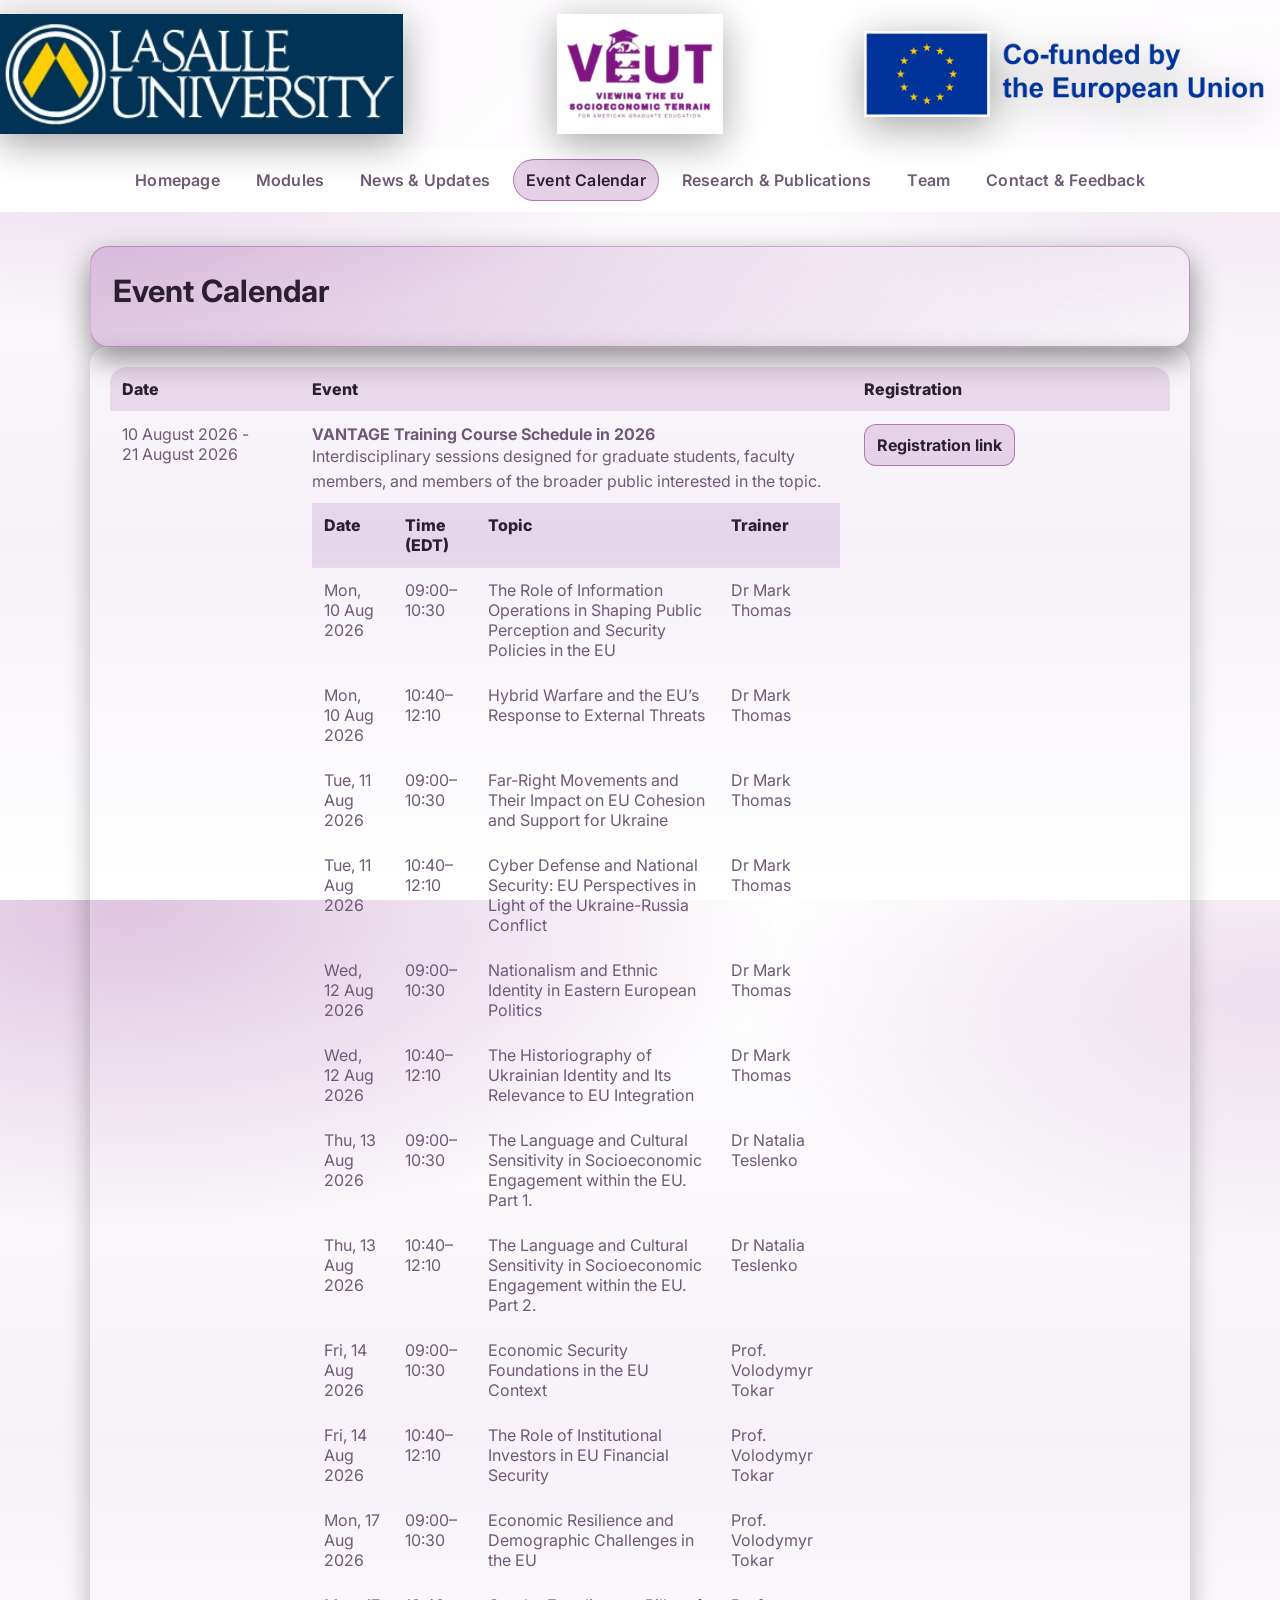
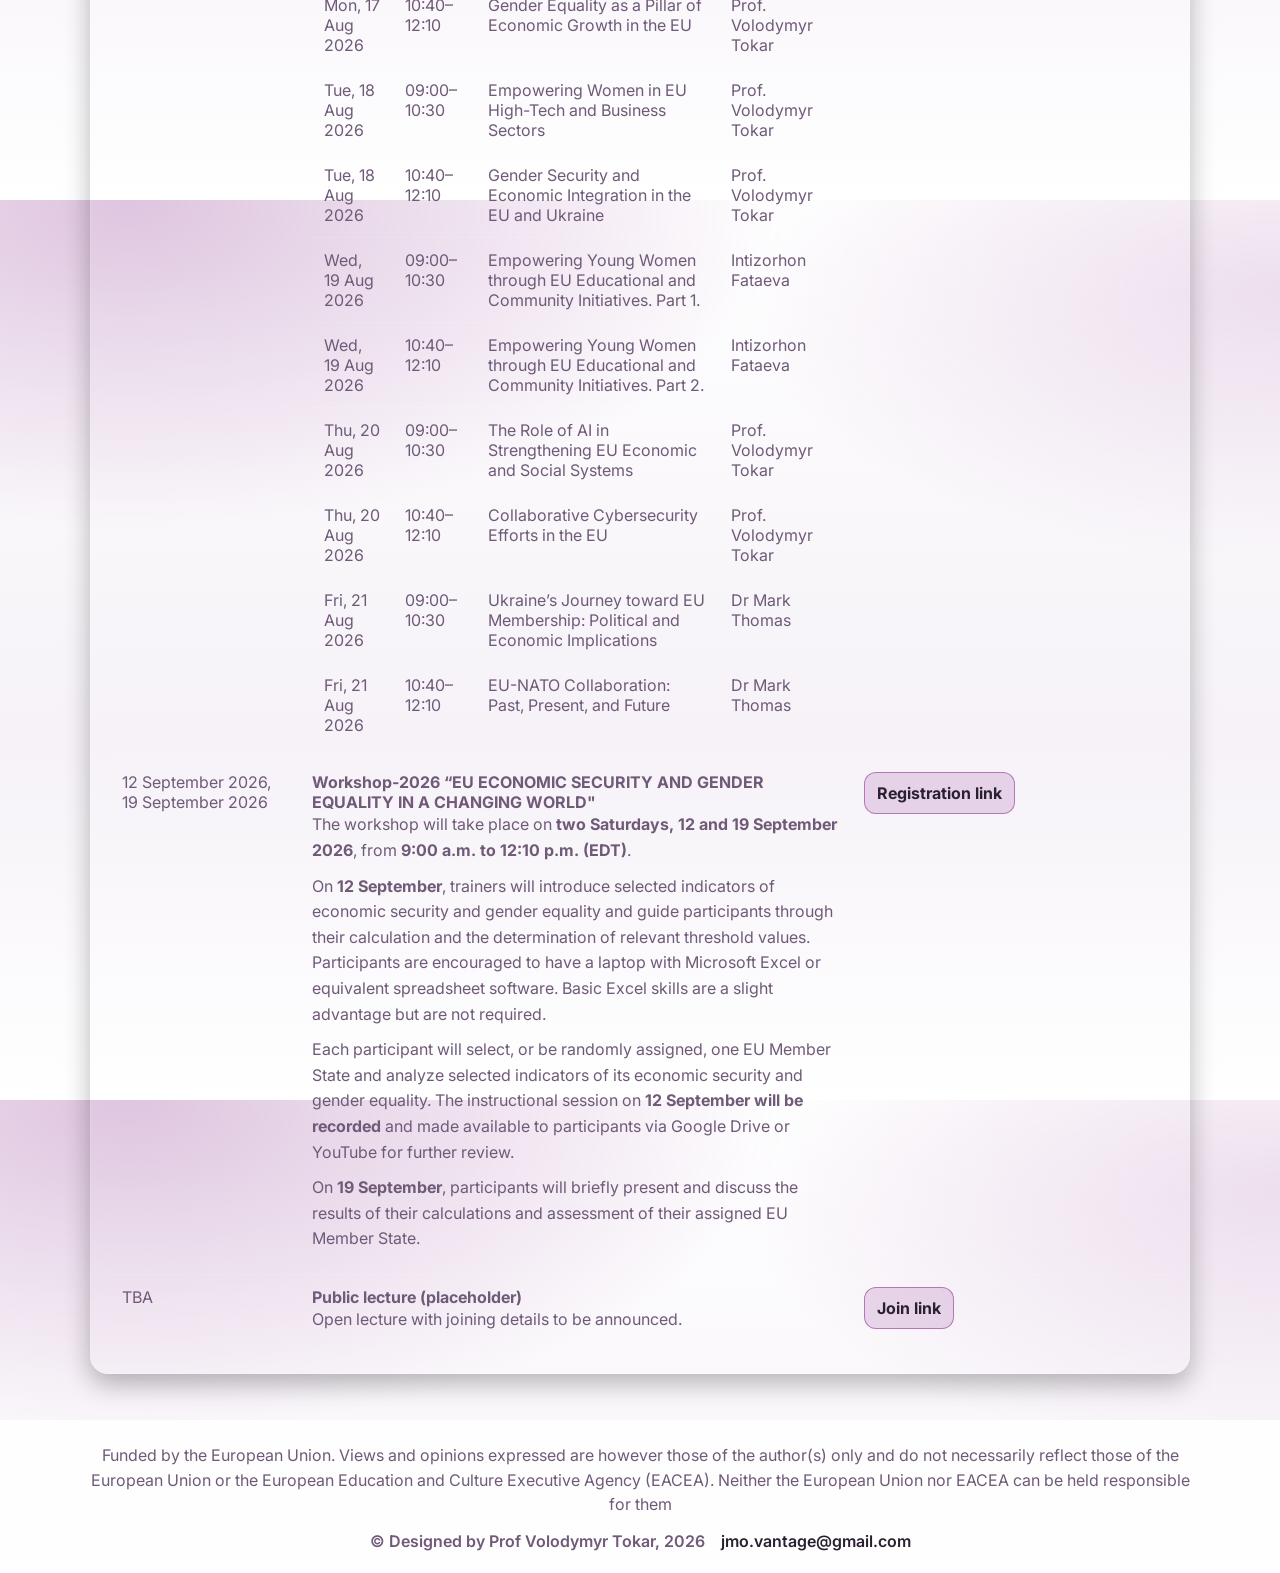
==== commit 1778212c: "Update events.html" ====
--- a/events.html
+++ b/events.html
@@ -215,9 +215,23 @@
         <td><a class="btn" href="https://forms.gle/H6Cnt5Vc8naiUprv8" target="_blank">Registration link</a></td>
       </tr>
       <tr>
-        <td>TBA</td>
-        <td><strong>Annual workshop (placeholder)</strong><br><span class="small-note">Stakeholder workshop on EU economic security, hybrid threats, and resilience.</span></td>
-        <td><a class="btn" href="#" onclick="return false;">Registration link</a></td>
+        <td>12 September 2026, <br>19 September 2026</td>
+        <td><strong>Workshop-2026 “EU ECONOMIC SECURITY AND GENDER EQUALITY IN A CHANGING WORLD"</strong><br><span class="small-note"><p>
+    The workshop will take place on <strong>two Saturdays, 12 and 19 September 2026</strong>, from 
+    <strong>9:00 a.m. to 12:10 p.m. (EDT)</strong>.
+  </p>
+  <p>
+    On <strong>12 September</strong>, trainers will introduce selected indicators of economic security and gender equality and guide participants through their calculation and the determination of relevant threshold values. 
+    Participants are encouraged to have a laptop with Microsoft Excel or equivalent spreadsheet software. Basic Excel skills are a slight advantage but are not required.
+  </p>
+  <p>
+    Each participant will select, or be randomly assigned, one EU Member State and analyze selected indicators of its economic security and gender equality. 
+    The instructional session on <strong>12 September will be recorded</strong> and made available to participants via Google Drive or YouTube for further review.
+  </p>
+  <p>
+    On <strong>19 September</strong>, participants will briefly present and discuss the results of their calculations and assessment of their assigned EU Member State.
+  </p></span></td>
+        <td><a class="btn" href="https://forms.gle/SKXvuRUFAwDNxpt87" target="_blank">Registration link</a></td>
       </tr>
       <tr>
         <td>TBA</td>
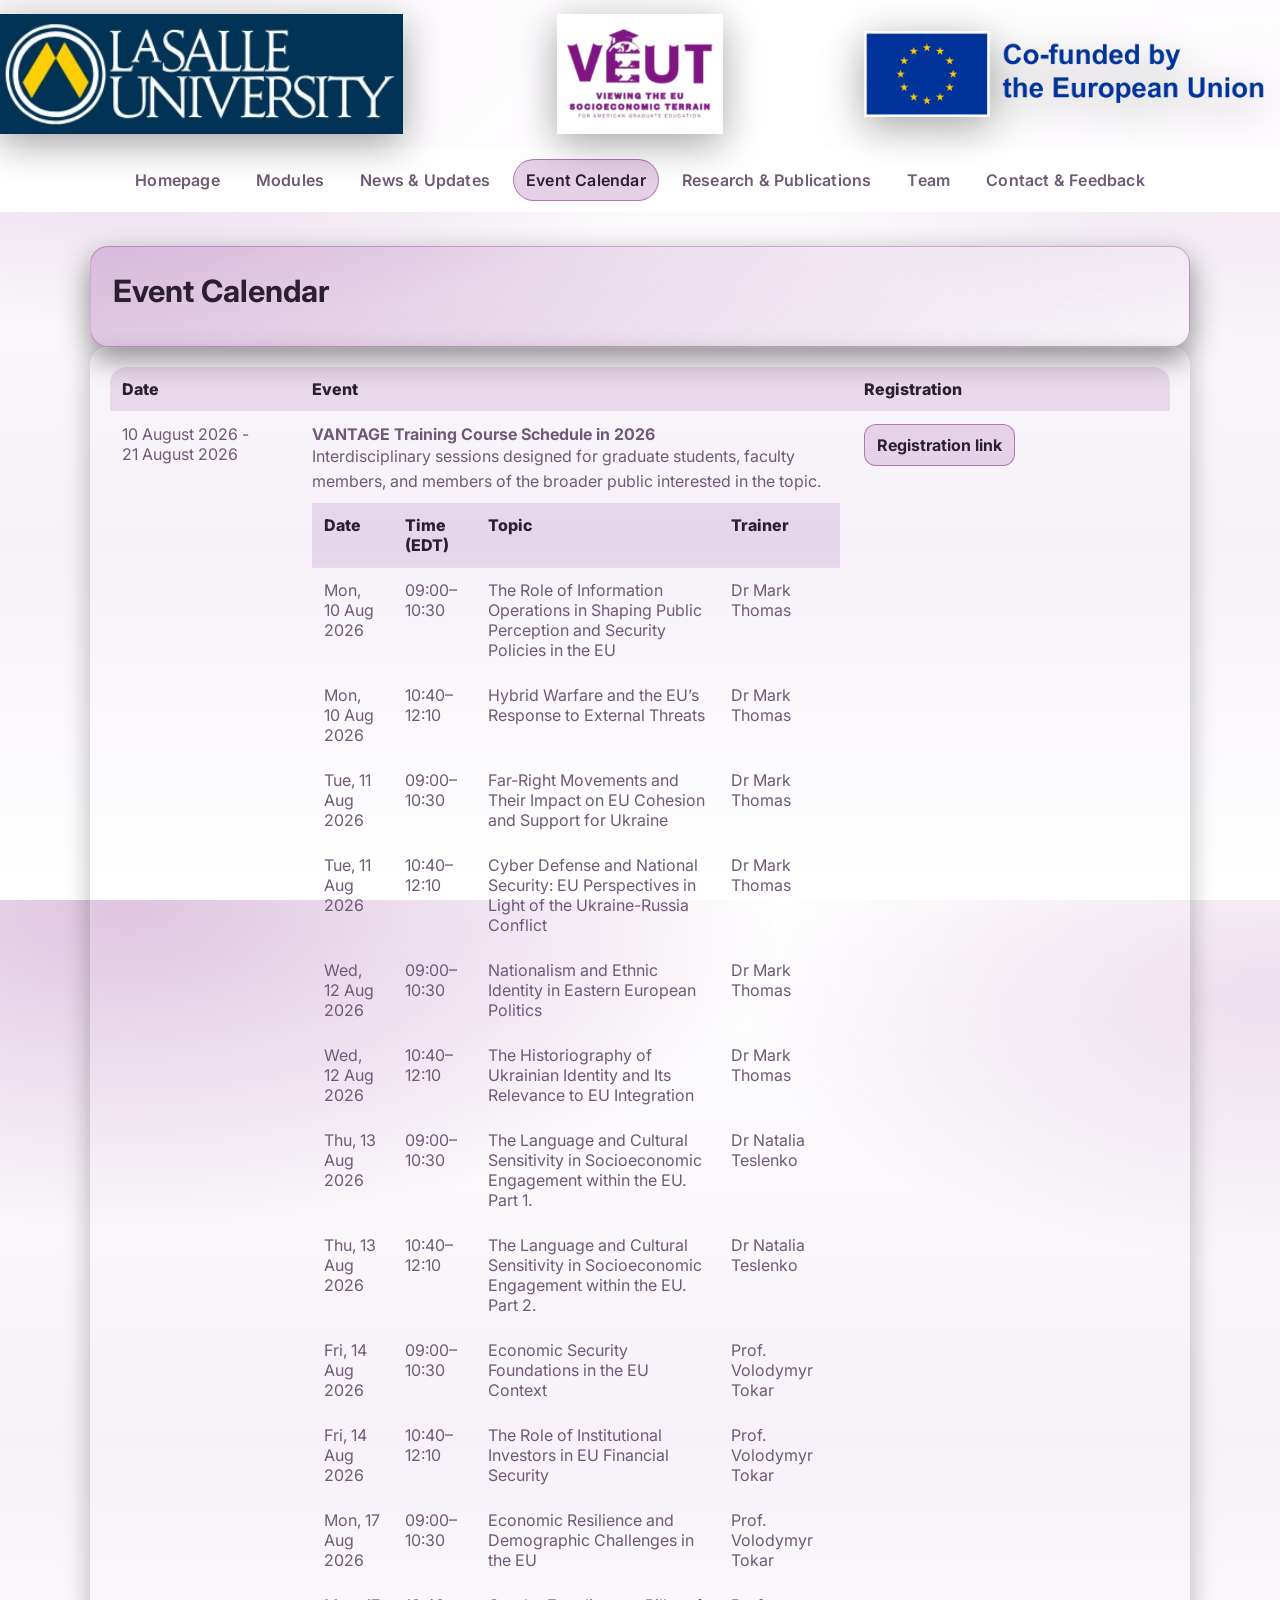
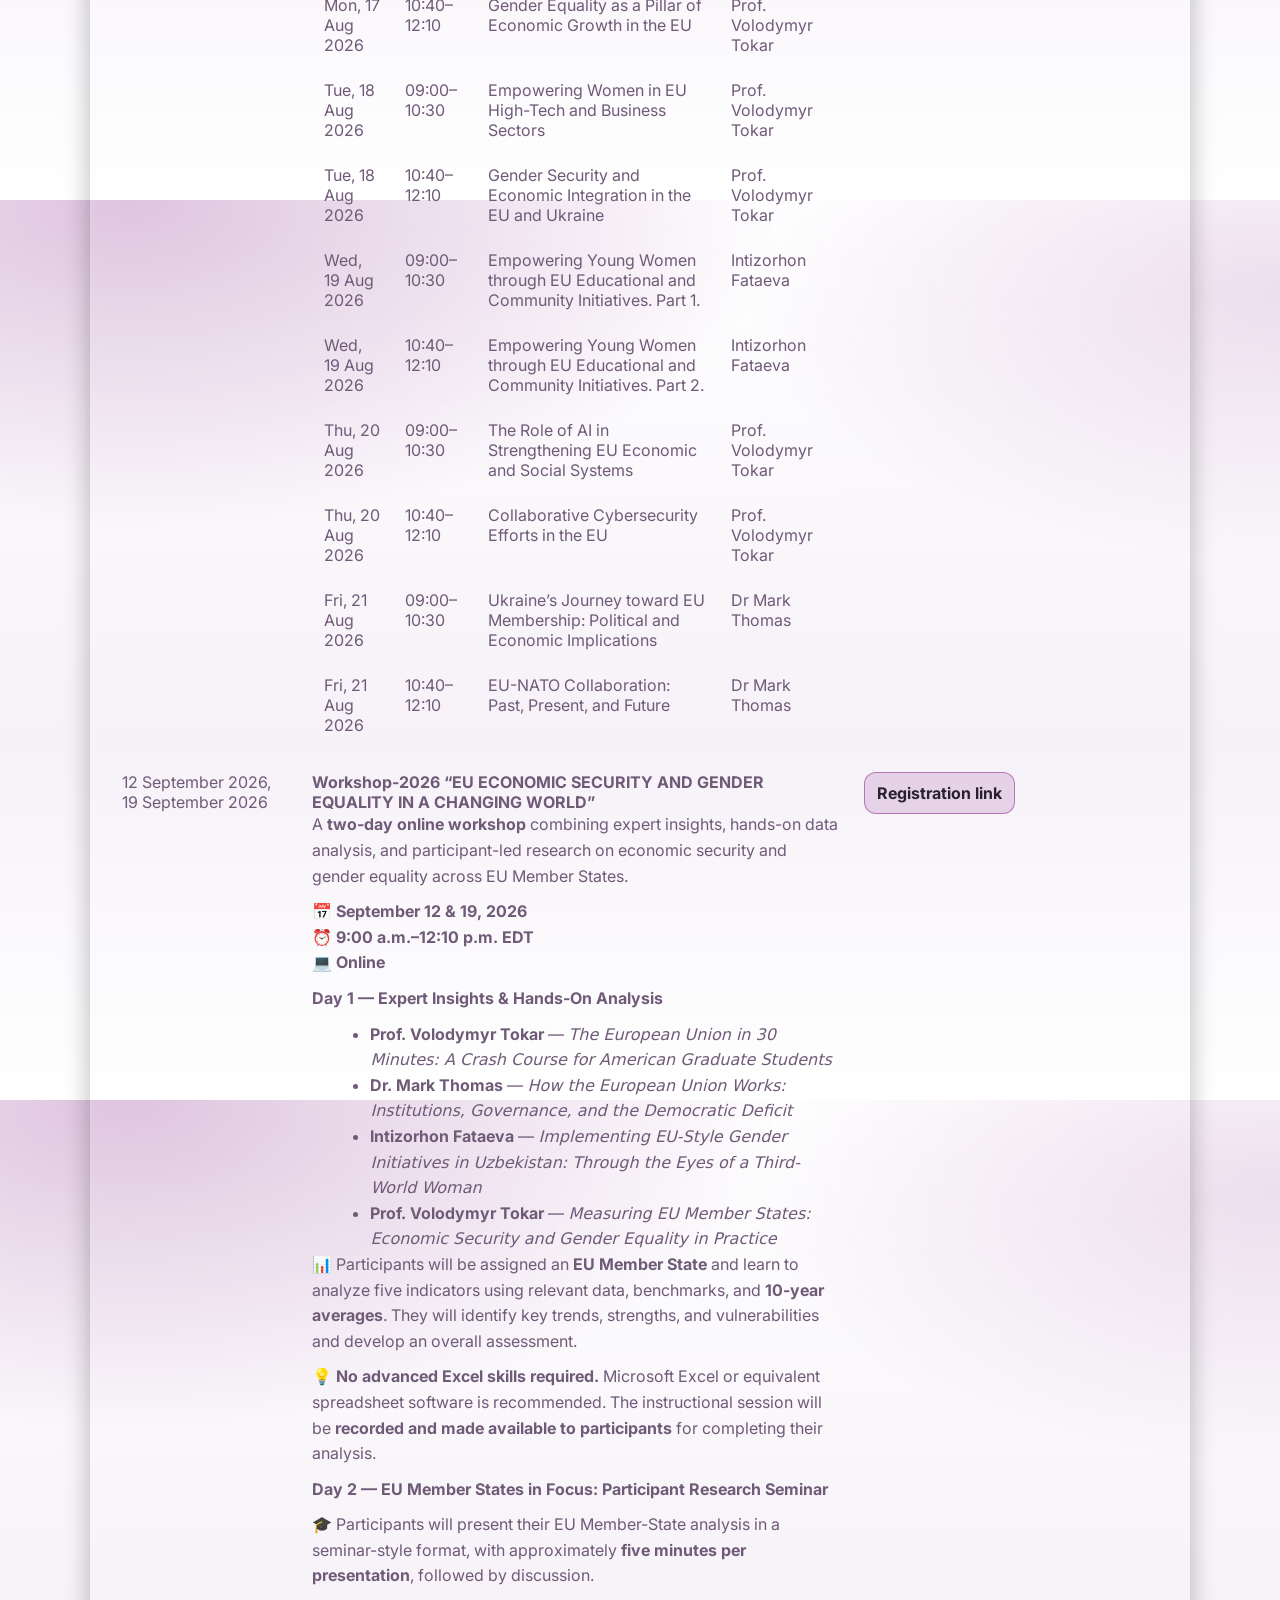
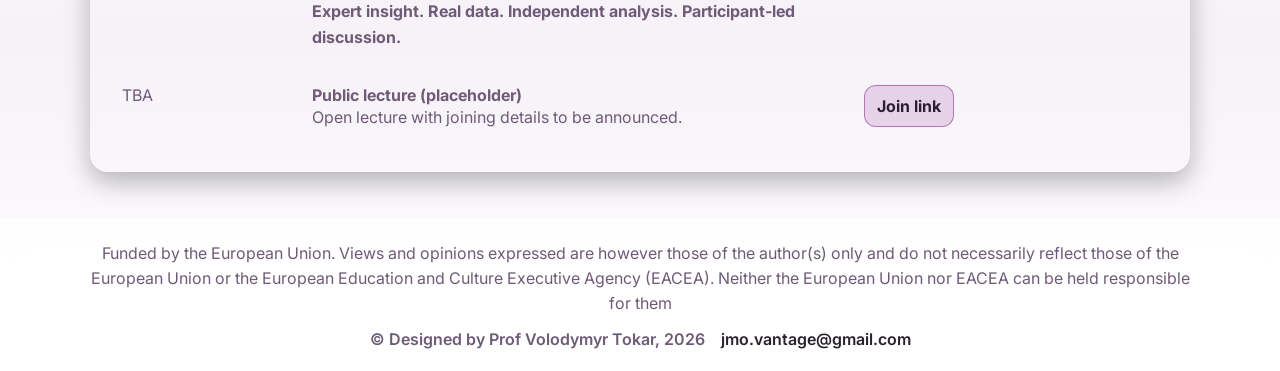
==== commit 16bdc034: "Update events.html" ====
--- a/events.html
+++ b/events.html
@@ -216,21 +216,51 @@
       </tr>
       <tr>
         <td>12 September 2026, <br>19 September 2026</td>
-        <td><strong>Workshop-2026 “EU ECONOMIC SECURITY AND GENDER EQUALITY IN A CHANGING WORLD"</strong><br><span class="small-note"><p>
-    The workshop will take place on <strong>two Saturdays, 12 and 19 September 2026</strong>, from 
-    <strong>9:00 a.m. to 12:10 p.m. (EDT)</strong>.
-  </p>
-  <p>
-    On <strong>12 September</strong>, trainers will introduce selected indicators of economic security and gender equality and guide participants through their calculation and the determination of relevant threshold values. 
-    Participants are encouraged to have a laptop with Microsoft Excel or equivalent spreadsheet software. Basic Excel skills are a slight advantage but are not required.
-  </p>
-  <p>
-    Each participant will select, or be randomly assigned, one EU Member State and analyze selected indicators of its economic security and gender equality. 
-    The instructional session on <strong>12 September will be recorded</strong> and made available to participants via Google Drive or YouTube for further review.
-  </p>
-  <p>
-    On <strong>19 September</strong>, participants will briefly present and discuss the results of their calculations and assessment of their assigned EU Member State.
-  </p></span></td>
+        <td>
+  <strong>Workshop-2026 “EU ECONOMIC SECURITY AND GENDER EQUALITY IN A CHANGING WORLD”</strong>
+  <br>
+  <span class="small-note">
+    <p>
+      A <strong>two-day online workshop</strong> combining expert insights, hands-on data analysis, and participant-led research on economic security and gender equality across EU Member States.
+    </p>
+
+    <p>
+      📅 <strong>September 12 &amp; 19, 2026</strong><br>
+      ⏰ <strong>9:00 a.m.–12:10 p.m. EDT</strong><br>
+      💻 <strong>Online</strong>
+    </p>
+
+    <p>
+      <strong>Day 1 — Expert Insights &amp; Hands-On Analysis</strong>
+    </p>
+    <ul>
+      <li><strong>Prof. Volodymyr Tokar</strong> — <em>The European Union in 30 Minutes: A Crash Course for American Graduate Students</em></li>
+      <li><strong>Dr. Mark Thomas</strong> — <em>How the European Union Works: Institutions, Governance, and the Democratic Deficit</em></li>
+      <li><strong>Intizorhon Fataeva</strong> — <em>Implementing EU-Style Gender Initiatives in Uzbekistan: Through the Eyes of a Third-World Woman</em></li>
+      <li><strong>Prof. Volodymyr Tokar</strong> — <em>Measuring EU Member States: Economic Security and Gender Equality in Practice</em></li>
+    </ul>
+
+    <p>
+      📊 Participants will be assigned an <strong>EU Member State</strong> and learn to analyze five indicators using relevant data, benchmarks, and <strong>10-year averages</strong>. They will identify key trends, strengths, and vulnerabilities and develop an overall assessment.
+    </p>
+
+    <p>
+      💡 <strong>No advanced Excel skills required.</strong> Microsoft Excel or equivalent spreadsheet software is recommended. The instructional session will be <strong>recorded and made available to participants</strong> for completing their analysis.
+    </p>
+
+    <p>
+      <strong>Day 2 — EU Member States in Focus: Participant Research Seminar</strong>
+    </p>
+
+    <p>
+      🎓 Participants will present their EU Member-State analysis in a seminar-style format, with approximately <strong>five minutes per presentation</strong>, followed by discussion.
+    </p>
+
+    <p>
+      <strong>Expert insight. Real data. Independent analysis. Participant-led discussion.</strong>
+    </p>
+  </span>
+</td>
         <td><a class="btn" href="https://forms.gle/SKXvuRUFAwDNxpt87" target="_blank">Registration link</a></td>
       </tr>
       <tr>
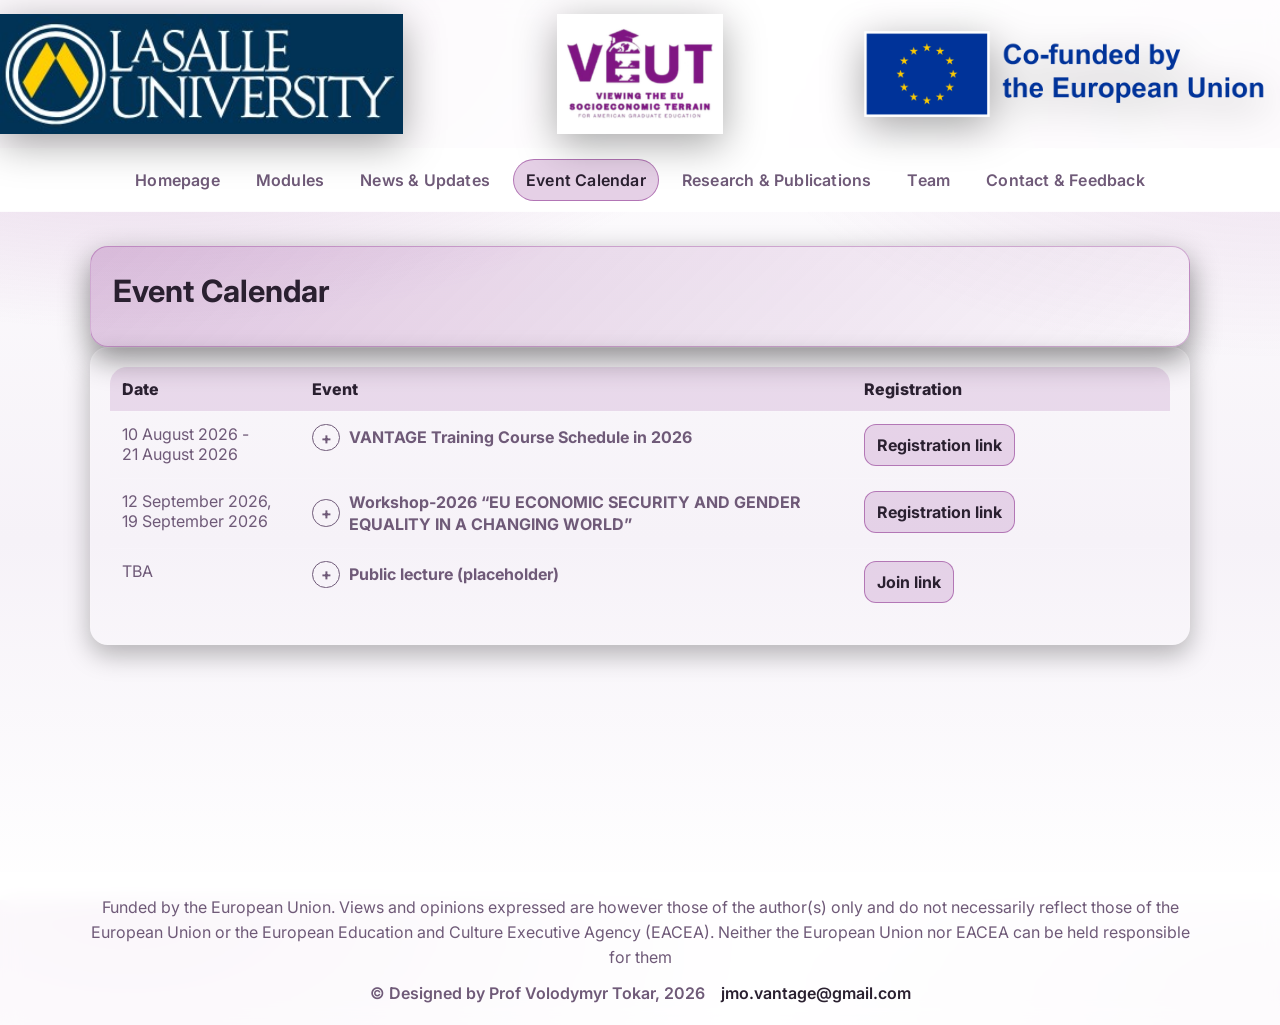
==== commit e6e498df: "Update events.html" ====
--- a/events.html
+++ b/events.html
@@ -9,6 +9,78 @@
   <link rel="preconnect" href="https://fonts.gstatic.com" crossorigin>
   <link href="https://fonts.googleapis.com/css2?family=Inter:wght@400;600;700&display=swap" rel="stylesheet">
   <link rel="stylesheet" href="assets/css/style.css">
+
+<style>
+  /* Collapsible event listings */
+  .event-details {
+    margin: 0;
+  }
+
+  .event-details summary {
+    cursor: pointer;
+    list-style: none;
+    font-weight: 700;
+    line-height: 1.4;
+    display: flex;
+    align-items: center;
+    gap: 0.55rem;
+  }
+
+  .event-details summary::-webkit-details-marker {
+    display: none;
+  }
+
+  .event-details summary::before {
+    content: "+";
+    width: 1.6rem;
+    height: 1.6rem;
+    flex: 0 0 1.6rem;
+    display: inline-flex;
+    align-items: center;
+    justify-content: center;
+    border: 1px solid currentColor;
+    border-radius: 50%;
+    font-size: 1rem;
+    font-weight: 700;
+    line-height: 1;
+  }
+
+  .event-details[open] summary::before {
+    content: "–";
+  }
+
+  .event-details summary:hover,
+  .event-details summary:focus-visible {
+    text-decoration: underline;
+  }
+
+  .event-details__content {
+    padding: 0.9rem 0 0 2.15rem;
+  }
+
+  .event-details__content > :first-child {
+    margin-top: 0;
+  }
+
+  .event-details__content > :last-child {
+    margin-bottom: 0;
+  }
+
+  .event-date-compact {
+    white-space: nowrap;
+  }
+
+  @media (max-width: 760px) {
+    .event-date-compact {
+      white-space: normal;
+    }
+
+    .event-details__content {
+      padding-left: 0;
+    }
+  }
+</style>
+
 </head>
 <body>
   <a class="skip-link" href="#main">Skip to content</a>
@@ -66,206 +138,94 @@
     </thead>
     <tbody>
       <tr>
-        <td>10 August 2026 -<br>21 August 2026</td>
+        <td class="event-date-compact">10 August 2026 -<br>21 August 2026</td>
         <td>
-  <strong>VANTAGE Training Course Schedule in 2026</strong><br>
-  <span class="small-note">Interdisciplinary sessions designed for graduate students, faculty members, and members of the broader public interested in the topic.</span>
-
-  <table style="width:100%; margin-top:10px; border-collapse:collapse;">
-    <tr>
-      <th>Date</th>
-      <th>Time (EDT)</th>
-      <th>Topic</th>
-      <th>Trainer</th>
-    </tr>
-
-    <tr>
-      <td>Mon, 10 Aug 2026</td>
-      <td>09:00–10:30</td>
-      <td>The Role of Information Operations in Shaping Public Perception and Security Policies in the EU</td>
-      <td>Dr Mark Thomas</td>
-    </tr>
-    <tr>
-      <td>Mon, 10 Aug 2026</td>
-      <td>10:40–12:10</td>
-      <td>Hybrid Warfare and the EU’s Response to External Threats</td>
-      <td>Dr Mark Thomas</td>
-    </tr>
-
-    <tr>
-      <td>Tue, 11 Aug 2026</td>
-      <td>09:00–10:30</td>
-      <td>Far-Right Movements and Their Impact on EU Cohesion and Support for Ukraine</td>
-      <td>Dr Mark Thomas</td>
-    </tr>
-    <tr>
-      <td>Tue, 11 Aug 2026</td>
-      <td>10:40–12:10</td>
-      <td>Cyber Defense and National Security: EU Perspectives in Light of the Ukraine-Russia Conflict</td>
-      <td>Dr Mark Thomas</td>
-    </tr>
-
-    <tr>
-      <td>Wed, 12 Aug 2026</td>
-      <td>09:00–10:30</td>
-      <td>Nationalism and Ethnic Identity in Eastern European Politics</td>
-      <td>Dr Mark Thomas</td>
-    </tr>
-    <tr>
-      <td>Wed, 12 Aug 2026</td>
-      <td>10:40–12:10</td>
-      <td>The Historiography of Ukrainian Identity and Its Relevance to EU Integration</td>
-      <td>Dr Mark Thomas</td>
-    </tr>
-
-    <tr>
-      <td>Thu, 13 Aug 2026</td>
-      <td>09:00–10:30</td>
-      <td>The Language and Cultural Sensitivity in Socioeconomic Engagement within the EU. Part 1. </td>
-      <td>Dr Natalia Teslenko</td>
-    </tr>
-    <tr>
-      <td>Thu, 13 Aug 2026</td>
-      <td>10:40–12:10</td>
-      <td>The Language and Cultural Sensitivity in Socioeconomic Engagement within the EU. Part 2.</td>
-      <td>Dr Natalia Teslenko</td>
-    </tr>
-
-    <tr>
-      <td>Fri, 14 Aug 2026</td>
-      <td>09:00–10:30</td>
-      <td>Economic Security Foundations in the EU Context</td>
-      <td>Prof. Volodymyr Tokar</td>
-    </tr>
-    <tr>
-      <td>Fri, 14 Aug 2026</td>
-      <td>10:40–12:10</td>
-      <td>The Role of Institutional Investors in EU Financial Security</td>
-      <td>Prof. Volodymyr Tokar</td>
-    </tr>
-
-    <tr>
-      <td>Mon, 17 Aug 2026</td>
-      <td>09:00–10:30</td>
-      <td>Economic Resilience and Demographic Challenges in the EU</td>
-      <td>Prof. Volodymyr Tokar</td>
-    </tr>
-    <tr>
-      <td>Mon, 17 Aug 2026</td>
-      <td>10:40–12:10</td>
-      <td>Gender Equality as a Pillar of Economic Growth in the EU</td>
-      <td>Prof. Volodymyr Tokar</td>
-    </tr>
-
-    <tr>
-      <td>Tue, 18 Aug 2026</td>
-      <td>09:00–10:30</td>
-      <td>Empowering Women in EU High-Tech and Business Sectors</td>
-      <td>Prof. Volodymyr Tokar</td>
-    </tr>
-    <tr>
-      <td>Tue, 18 Aug 2026</td>
-      <td>10:40–12:10</td>
-      <td>Gender Security and Economic Integration in the EU and Ukraine</td>
-      <td>Prof. Volodymyr Tokar</td>
-    </tr>
-
-    <tr>
-      <td>Wed, 19 Aug 2026</td>
-      <td>09:00–10:30</td>
-      <td>Empowering Young Women through EU Educational and Community Initiatives. Part 1.</td>
-      <td>Intizorhon Fataeva</td>
-    </tr>
-    <tr>
-      <td>Wed, 19 Aug 2026</td>
-      <td>10:40–12:10</td>
-      <td>Empowering Young Women through EU Educational and Community Initiatives. Part 2.</td>
-      <td>Intizorhon Fataeva</td>
-    </tr>
-
-    <tr>
-      <td>Thu, 20 Aug 2026</td>
-      <td>09:00–10:30</td>
-      <td>The Role of AI in Strengthening EU Economic and Social Systems</td>
-      <td>Prof. Volodymyr Tokar</td>
-    </tr>
-    <tr>
-      <td>Thu, 20 Aug 2026</td>
-      <td>10:40–12:10</td>
-      <td>Collaborative Cybersecurity Efforts in the EU</td>
-      <td>Prof. Volodymyr Tokar</td>
-    </tr>
-
-    <tr>
-      <td>Fri, 21 Aug 2026</td>
-      <td>09:00–10:30</td>
-      <td>Ukraine’s Journey toward EU Membership: Political and Economic Implications</td>
-      <td>Dr Mark Thomas</td>
-    </tr>
-    <tr>
-      <td>Fri, 21 Aug 2026</td>
-      <td>10:40–12:10</td>
-      <td>EU-NATO Collaboration: Past, Present, and Future</td>
-      <td>Dr Mark Thomas</td>
-    </tr>
-
-  </table>
-</td>
-     
-        <td><a class="btn" href="https://forms.gle/H6Cnt5Vc8naiUprv8" target="_blank">Registration link</a></td>
-      </tr>
-      <tr>
-        <td>12 September 2026, <br>19 September 2026</td>
+          <details class="event-details">
+            <summary>VANTAGE Training Course Schedule in 2026</summary>
+            <div class="event-details__content small-note">
+              <p>Interdisciplinary sessions designed for graduate students, faculty members, and members of the broader public interested in the topic.</p>
+
+              <table style="width:100%; margin-top:10px; border-collapse:collapse;">
+                <tr>
+                  <th>Date</th>
+                  <th>Time (EDT)</th>
+                  <th>Topic</th>
+                  <th>Trainer</th>
+                </tr>
+                <tr><td>Mon, 10 Aug 2026</td><td>09:00–10:30</td><td>The Role of Information Operations in Shaping Public Perception and Security Policies in the EU</td><td>Dr Mark Thomas</td></tr>
+                <tr><td>Mon, 10 Aug 2026</td><td>10:40–12:10</td><td>Hybrid Warfare and the EU’s Response to External Threats</td><td>Dr Mark Thomas</td></tr>
+                <tr><td>Tue, 11 Aug 2026</td><td>09:00–10:30</td><td>Far-Right Movements and Their Impact on EU Cohesion and Support for Ukraine</td><td>Dr Mark Thomas</td></tr>
+                <tr><td>Tue, 11 Aug 2026</td><td>10:40–12:10</td><td>Cyber Defense and National Security: EU Perspectives in Light of the Ukraine-Russia Conflict</td><td>Dr Mark Thomas</td></tr>
+                <tr><td>Wed, 12 Aug 2026</td><td>09:00–10:30</td><td>Nationalism and Ethnic Identity in Eastern European Politics</td><td>Dr Mark Thomas</td></tr>
+                <tr><td>Wed, 12 Aug 2026</td><td>10:40–12:10</td><td>The Historiography of Ukrainian Identity and Its Relevance to EU Integration</td><td>Dr Mark Thomas</td></tr>
+                <tr><td>Thu, 13 Aug 2026</td><td>09:00–10:30</td><td>The Language and Cultural Sensitivity in Socioeconomic Engagement within the EU. Part 1.</td><td>Dr Natalia Teslenko</td></tr>
+                <tr><td>Thu, 13 Aug 2026</td><td>10:40–12:10</td><td>The Language and Cultural Sensitivity in Socioeconomic Engagement within the EU. Part 2.</td><td>Dr Natalia Teslenko</td></tr>
+                <tr><td>Fri, 14 Aug 2026</td><td>09:00–10:30</td><td>Economic Security Foundations in the EU Context</td><td>Prof. Volodymyr Tokar</td></tr>
+                <tr><td>Fri, 14 Aug 2026</td><td>10:40–12:10</td><td>The Role of Institutional Investors in EU Financial Security</td><td>Prof. Volodymyr Tokar</td></tr>
+                <tr><td>Mon, 17 Aug 2026</td><td>09:00–10:30</td><td>Economic Resilience and Demographic Challenges in the EU</td><td>Prof. Volodymyr Tokar</td></tr>
+                <tr><td>Mon, 17 Aug 2026</td><td>10:40–12:10</td><td>Gender Equality as a Pillar of Economic Growth in the EU</td><td>Prof. Volodymyr Tokar</td></tr>
+                <tr><td>Tue, 18 Aug 2026</td><td>09:00–10:30</td><td>Empowering Women in EU High-Tech and Business Sectors</td><td>Prof. Volodymyr Tokar</td></tr>
+                <tr><td>Tue, 18 Aug 2026</td><td>10:40–12:10</td><td>Gender Security and Economic Integration in the EU and Ukraine</td><td>Prof. Volodymyr Tokar</td></tr>
+                <tr><td>Wed, 19 Aug 2026</td><td>09:00–10:30</td><td>Empowering Young Women through EU Educational and Community Initiatives. Part 1.</td><td>Intizorhon Fataeva</td></tr>
+                <tr><td>Wed, 19 Aug 2026</td><td>10:40–12:10</td><td>Empowering Young Women through EU Educational and Community Initiatives. Part 2.</td><td>Intizorhon Fataeva</td></tr>
+                <tr><td>Thu, 20 Aug 2026</td><td>09:00–10:30</td><td>The Role of AI in Strengthening EU Economic and Social Systems</td><td>Prof. Volodymyr Tokar</td></tr>
+                <tr><td>Thu, 20 Aug 2026</td><td>10:40–12:10</td><td>Collaborative Cybersecurity Efforts in the EU</td><td>Prof. Volodymyr Tokar</td></tr>
+                <tr><td>Fri, 21 Aug 2026</td><td>09:00–10:30</td><td>Ukraine’s Journey toward EU Membership: Political and Economic Implications</td><td>Dr Mark Thomas</td></tr>
+                <tr><td>Fri, 21 Aug 2026</td><td>10:40–12:10</td><td>EU-NATO Collaboration: Past, Present, and Future</td><td>Dr Mark Thomas</td></tr>
+              </table>
+            </div>
+          </details>
+        </td>
+        <td><a class="btn" href="https://forms.gle/H6Cnt5Vc8naiUprv8" target="_blank" rel="noopener noreferrer">Registration link</a></td>
+      </tr>
+
+      <tr>
+        <td class="event-date-compact">12 September 2026,<br>19 September 2026</td>
         <td>
-  <strong>Workshop-2026 “EU ECONOMIC SECURITY AND GENDER EQUALITY IN A CHANGING WORLD”</strong>
-  <br>
-  <span class="small-note">
-    <p>
-      A <strong>two-day online workshop</strong> combining expert insights, hands-on data analysis, and participant-led research on economic security and gender equality across EU Member States.
-    </p>
-
-    <p>
-      📅 <strong>September 12 &amp; 19, 2026</strong><br>
-      ⏰ <strong>9:00 a.m.–12:10 p.m. EDT</strong><br>
-      💻 <strong>Online</strong>
-    </p>
-
-    <p>
-      <strong>Day 1 — Expert Insights &amp; Hands-On Analysis</strong>
-    </p>
-    <ul>
-      <li><strong>Prof. Volodymyr Tokar</strong> — <em>The European Union in 30 Minutes: A Crash Course for American Graduate Students</em></li>
-      <li><strong>Dr. Mark Thomas</strong> — <em>How the European Union Works: Institutions, Governance, and the Democratic Deficit</em></li>
-      <li><strong>Intizorhon Fataeva</strong> — <em>Implementing EU-Style Gender Initiatives in Uzbekistan: Through the Eyes of a Third-World Woman</em></li>
-      <li><strong>Prof. Volodymyr Tokar</strong> — <em>Measuring EU Member States: Economic Security and Gender Equality in Practice</em></li>
-    </ul>
-
-    <p>
-      📊 Participants will be assigned an <strong>EU Member State</strong> and learn to analyze five indicators using relevant data, benchmarks, and <strong>10-year averages</strong>. They will identify key trends, strengths, and vulnerabilities and develop an overall assessment.
-    </p>
-
-    <p>
-      💡 <strong>No advanced Excel skills required.</strong> Microsoft Excel or equivalent spreadsheet software is recommended. The instructional session will be <strong>recorded and made available to participants</strong> for completing their analysis.
-    </p>
-
-    <p>
-      <strong>Day 2 — EU Member States in Focus: Participant Research Seminar</strong>
-    </p>
-
-    <p>
-      🎓 Participants will present their EU Member-State analysis in a seminar-style format, with approximately <strong>five minutes per presentation</strong>, followed by discussion.
-    </p>
-
-    <p>
-      <strong>Expert insight. Real data. Independent analysis. Participant-led discussion.</strong>
-    </p>
-  </span>
-</td>
-        <td><a class="btn" href="https://forms.gle/SKXvuRUFAwDNxpt87" target="_blank">Registration link</a></td>
-      </tr>
-      <tr>
-        <td>TBA</td>
-        <td><strong>Public lecture (placeholder)</strong><br><span class="small-note">Open lecture with joining details to be announced.</span></td>
+          <details class="event-details">
+            <summary>Workshop-2026 “EU ECONOMIC SECURITY AND GENDER EQUALITY IN A CHANGING WORLD”</summary>
+            <div class="event-details__content small-note">
+              <p>A <strong>two-day online workshop</strong> combining expert insights, hands-on data analysis, and participant-led research on economic security and gender equality across EU Member States.</p>
+
+              <p>
+                📅 <strong>September 12 &amp; 19, 2026</strong><br>
+                ⏰ <strong>9:00 a.m.–12:10 p.m. EDT</strong><br>
+                💻 <strong>Online</strong>
+              </p>
+
+              <p><strong>Day 1 — Expert Insights &amp; Hands-On Analysis</strong></p>
+              <ul>
+                <li><strong>Prof. Volodymyr Tokar</strong> — <em>The European Union in 30 Minutes: A Crash Course for American Graduate Students</em></li>
+                <li><strong>Dr. Mark Thomas</strong> — <em>How the European Union Works: Institutions, Governance, and the Democratic Deficit</em></li>
+                <li><strong>Intizorhon Fataeva</strong> — <em>Implementing EU-Style Gender Initiatives in Uzbekistan: Through the Eyes of a Third-World Woman</em></li>
+                <li><strong>Prof. Volodymyr Tokar</strong> — <em>Measuring EU Member States: Economic Security and Gender Equality in Practice</em></li>
+              </ul>
+
+              <p>📊 Participants will be assigned an <strong>EU Member State</strong> and learn to analyze five indicators using relevant data, benchmarks, and <strong>10-year averages</strong>. They will identify key trends, strengths, and vulnerabilities and develop an overall assessment.</p>
+
+              <p>💡 <strong>No advanced Excel skills required.</strong> Microsoft Excel or equivalent spreadsheet software is recommended. The instructional session will be <strong>recorded and made available to participants</strong> for completing their analysis.</p>
+
+              <p><strong>Day 2 — EU Member States in Focus: Participant Research Seminar</strong></p>
+
+              <p>🎓 Participants will present their EU Member-State analysis in a seminar-style format, with approximately <strong>five minutes per presentation</strong>, followed by discussion.</p>
+
+              <p><strong>Expert insight. Real data. Independent analysis. Participant-led discussion.</strong></p>
+            </div>
+          </details>
+        </td>
+        <td><a class="btn" href="https://forms.gle/SKXvuRUFAwDNxpt87" target="_blank" rel="noopener noreferrer">Registration link</a></td>
+      </tr>
+
+      <tr>
+        <td class="event-date-compact">TBA</td>
+        <td>
+          <details class="event-details">
+            <summary>Public lecture (placeholder)</summary>
+            <div class="event-details__content small-note">
+              <p>Open lecture with joining details to be announced.</p>
+            </div>
+          </details>
+        </td>
         <td><a class="btn" href="#" onclick="return false;">Join link</a></td>
       </tr>
     </tbody>
